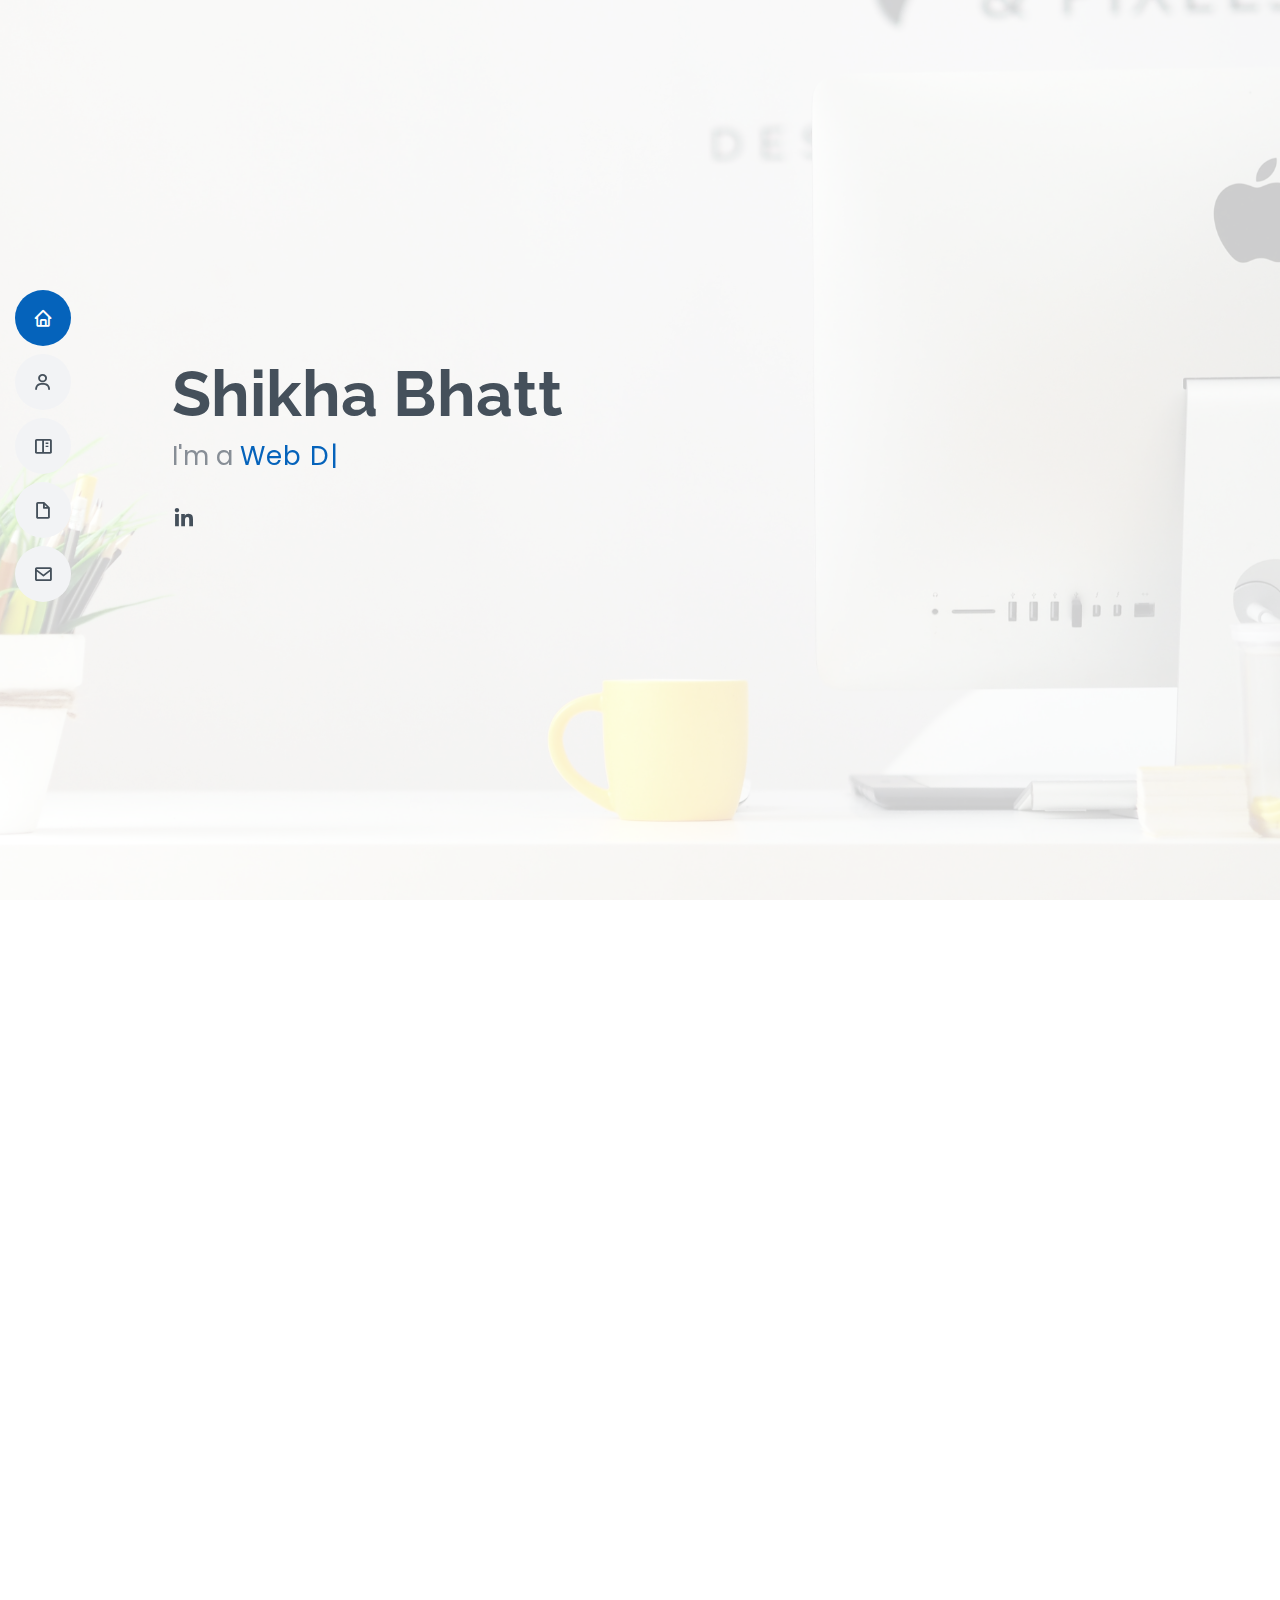
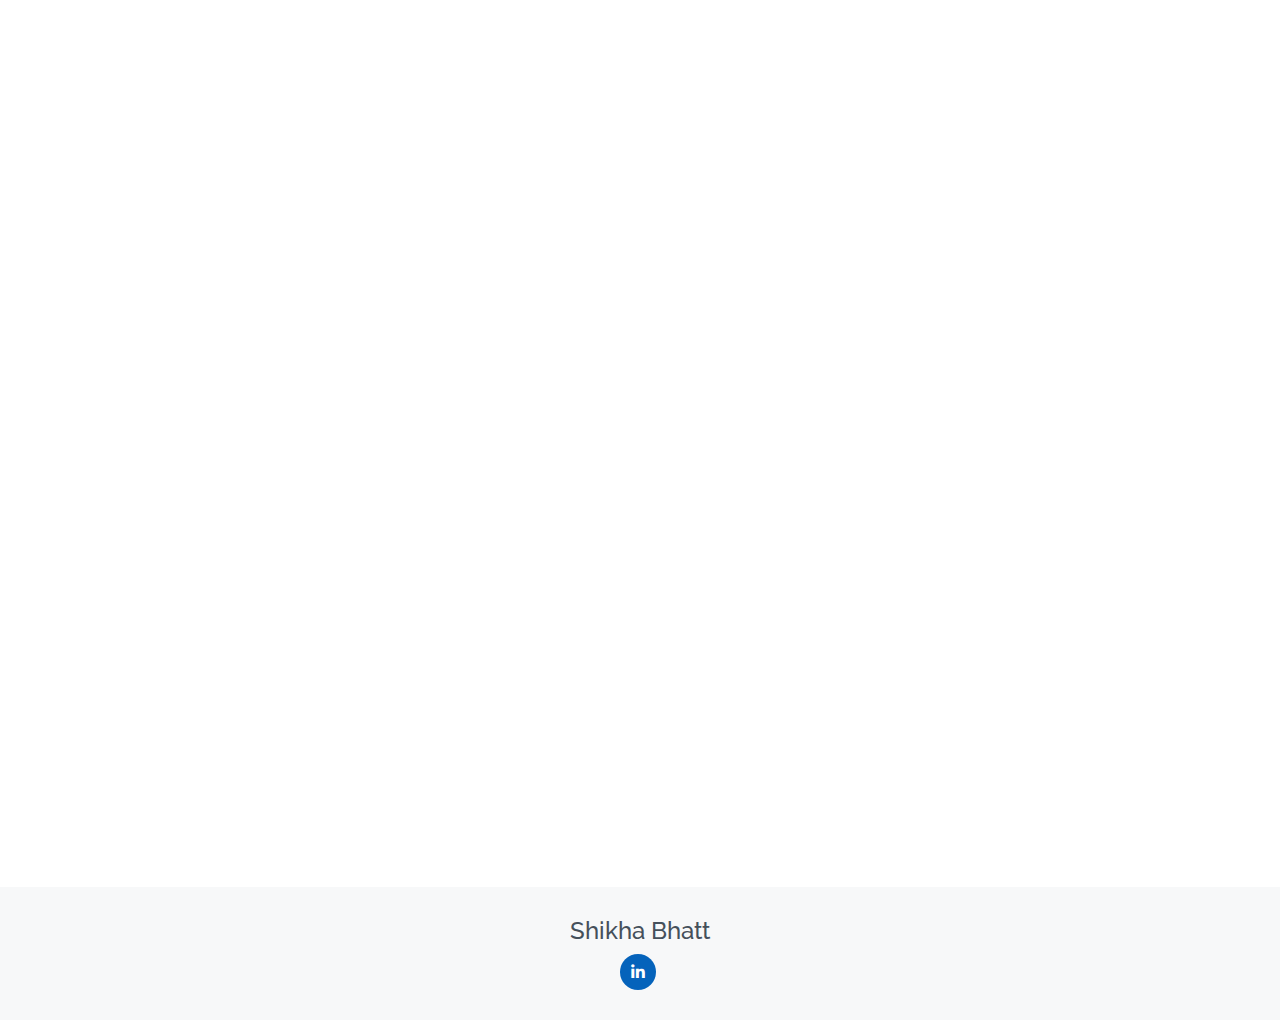
==== index.html @ fe0c4949 "form added" ====
<!DOCTYPE html>
<html lang="en">
  <head>
    <meta charset="utf-8" />
    <meta content="width=device-width, initial-scale=1.0" name="viewport" />

    <title>Shikha Bhatt</title>
    <meta content="" name="description" />
    <meta content="" name="keywords" />

    <!-- Favicons -->
    <link href="./assets/img/logo1.png" rel="icon" />
    <link href="./assets/img/logo1.png" rel="apple-touch-icon" />

    <!-- Google Fonts -->
    <link
      href="https://fonts.googleapis.com/css?family=Open+Sans:300,300i,400,400i,600,600i,700,700i|Raleway:300,300i,400,400i,500,500i,600,600i,700,700i|Poppins:300,300i,400,400i,500,500i,600,600i,700,700i"
      rel="stylesheet"
    />

    <!-- Vendor CSS Files -->
    <link href="assets/vendor/aos/aos.css" rel="stylesheet" />
    <link
      href="assets/vendor/bootstrap/css/bootstrap.min.css"
      rel="stylesheet"
    />
    <link
      href="assets/vendor/bootstrap-icons/bootstrap-icons.css"
      rel="stylesheet"
    />

    <link href="assets/vendor/boxicons/css/boxicons.min.css" rel="stylesheet" />
    <link
      href="assets/vendor/glightbox/css/glightbox.min.css"
      rel="stylesheet"
    />
    <link href="assets/vendor/swiper/swiper-bundle.min.css" rel="stylesheet" />

    <!-- Template Main CSS File -->
    <link href="assets/css/style.css" rel="stylesheet" />

    <!-- Google tag (gtag.js) -->
    <script
      async
      src="https://www.googletagmanager.com/gtag/js?id=G-TYE6FJF2VE"
    ></script>
    <script>
      window.dataLayer = window.dataLayer || [];
      function gtag() {
        dataLayer.push(arguments);
      }
      gtag("js", new Date());

      gtag("config", "G-TYE6FJF2VE");
    </script>
  </head>

  <body>
    <!-- ======= Mobile nav toggle button ======= -->
    <!-- <button type="button" class="mobile-nav-toggle d-xl-none"><i class="bi bi-list mobile-nav-toggle"></i></button> -->
    <i class="bi bi-list mobile-nav-toggle d-xl-none"></i>
    <!-- ======= Header ======= -->
    <header id="header" class="d-flex flex-column justify-content-center">
      <nav id="navbar" class="navbar nav-menu">
        <ul>
          <li>
            <a href="#hero" class="nav-link scrollto active"
              ><i class="bx bx-home"></i> <span>Home</span></a
            >
          </li>
          <li>
            <a href="#about" class="nav-link scrollto"
              ><i class="bx bx-user"></i> <span>About</span></a
            >
          </li>
          <li>
            <a href="#portfolio" class="nav-link scrollto"
              ><i class="bx bx-book-content"></i> <span>Portfolio</span></a
            >
          </li>
          <li>
            <a href="#resume" class="nav-link scrollto"
              ><i class="bx bx-file-blank"></i> <span>Resume</span></a
            >
          </li>
          <!-- <li><a href="#services" class="nav-link scrollto"><i class="bx bx-server"></i> <span>Services</span></a></li> -->
          <li>
            <a href="#contact" class="nav-link scrollto"
              ><i class="bx bx-envelope"></i> <span>Contact</span></a
            >
          </li>
        </ul>
      </nav>
      <!-- .nav-menu -->
    </header>
    <!-- End Header -->

    <!-- ======= Hero Section ======= -->
    <section id="hero" class="d-flex flex-column justify-content-center">
      <div class="container" data-aos="zoom-in" data-aos-delay="100">
        <h1>Shikha Bhatt</h1>
        <p>
          I'm a
          <span
            class="typed"
            data-typed-items="Web Designer, ReactJS Developer, Freelancer"
          ></span>
        </p>
        <div class="social-links">
          <a
            href="https://www.linkedin.com/in/shikhachauhan21/"
            target="_blank"
            class="linkedin"
            ><i class="bx bxl-linkedin"></i
          ></a>
        </div>
      </div>
    </section>
    <!-- End Hero -->

    <main id="main">
      <!-- ======= About Section ======= -->
      <section id="about" class="about">
        <div class="container" data-aos="fade-up">
          <div class="section-title">
            <h2>About</h2>
            <p>
              Experienced and motivated Frontend Developer with four years of
              expertise in crafting visually impressive and user-friendly web
              applications. Proficient in HTML5, CSS3, and JavaScript to develop
              responsive and pixel-perfect web applications. Possesses a solid
              foundation in UI/UX design principles, SEO optimization, and
              accessibility standards. Committed to producing clean,
              maintainable, and scalable code, demonstrating a meticulous
              attention to detail.
            </p>
          </div>

          <div class="row">
            <div class="col-lg-4">
              <img src="assets/img/profile-img.png" class="img-fluid" alt="" />
            </div>
            <div
              class="col-lg-8 pt-4 pt-lg-0 content d-flex flex-column justify-content-center"
            >
              <h3>Web Designer &amp; ReactJS Developer.</h3>

              <div class="row mt-5">
                <div class="col-lg-6">
                  <ul>
                    <li>
                      <i class="bi bi-chevron-right"></i>
                      <strong>Phone:</strong> <span>+1 (226) 821-5577</span>
                    </li>
                    <li>
                      <i class="bi bi-chevron-right"></i>
                      <strong>Location:</strong> <span>Waterloo, Canada</span>
                    </li>
                    <li>
                      <i class="bi bi-chevron-right"></i>
                      <strong>Freelance:</strong> <span>Available</span>
                    </li>
                    <!-- <li>
                      <i class="bi bi-chevron-right"></i>
                      <strong>Birthday:</strong> <span>21st October</span>
                    </li> -->
                  </ul>
                </div>
                <div class="col-lg-6">
                  <ul>
                    <li>
                      <i class="bi bi-chevron-right"></i>
                      <strong>Email:</strong>
                      <span>shikhabhatt1999@gmail.com</span>
                    </li>
                    <li>
                      <i class="bi bi-chevron-right"></i>
                      <strong>Degree:</strong>
                      <span>Bachelor of Computer Engineering</span>
                    </li>
                  </ul>
                </div>
              </div>
            </div>
          </div>
        </div>
      </section>
      <!-- End About Section -->

      <!-- ======= Portfolio Section ======= -->
      <section id="portfolio" class="portfolio section-bg">
        <div class="container" data-aos="fade-up">
          <div class="section-title">
            <h2>Portfolio</h2>
            <p>
              <em
                >*I hereby transfer all copyrights and ownership of the
                website's logo to the rightful owner of the website.*</em
              >
            </p>
          </div>

          <div class="row">
            <div
              class="col-lg-12 d-flex justify-content-center"
              data-aos="fade-up"
              data-aos-delay="100"
            >
              <ul id="portfolio-flters">
                <!-- <li data-filter="*" class="filter-active">All</li> -->
                <li data-filter=".filter-websites">Websites</li>
                <li data-filter=".filter-ads">Shopify/Google Ads</li>
                <li data-filter=".filter-email">Email Templates</li>
              </ul>
            </div>
          </div>

          <div
            class="row portfolio-container"
            data-aos="fade-up"
            data-aos-delay="200"
          >
            <div class="col-lg-4 col-md-6 portfolio-item filter-websites">
              <div class="portfolio-wrap">
                <div class="img-wrapper">
                  <img
                    src="assets/img/synaptic.svg"
                    class="img-fluid img1"
                    alt=""
                  />
                </div>
                <div class="portfolio-info">
                  <h4>Synaptic Aviation</h4>
                  <div class="portfolio-links">
                    <!-- <a
                      href="assets/img/portfolio/portfolio-1.jpg"
                      data-gallery="portfolioGallery"
                      class="portfolio-lightbox"
                      title="App 1"
                      ><i class="bx bx-plus"></i
                    ></a> -->
                    <a
                      href="https://shikhaa14.github.io/Project/SynapticAviation%20/index.html"
                      target="_blank"
                      ><i class="bx bx-link"></i
                    ></a>
                    <!-- <a href="portfolio-details.html" class="portfolio-details-lightbox" data-glightbox="type: external" title="Portfolio Details"><i class="bx bx-link"></i></a> -->
                  </div>
                </div>
              </div>
            </div>

            <div class="col-lg-4 col-md-6 portfolio-item filter-websites">
              <div class="portfolio-wrap">
                <div class="img-wrapper">
                  <img
                    src="assets/img/dataplor.svg"
                    class="img-fluid img2"
                    alt=""
                  />
                </div>
                <div class="portfolio-info">
                  <h4>Dataplor</h4>
                  <div class="portfolio-links">
                    <!-- <a
                      href="assets/img/portfolio/portfolio-1.jpg"
                      data-gallery="portfolioGallery"
                      class="portfolio-lightbox"
                      title="App 1"
                      ><i class="bx bx-plus"></i
                    ></a> -->
                    <a
                      href="https://shikhaa14.github.io/Project/Dataplor/index.html"
                      target="_blank"
                      ><i class="bx bx-link"></i
                    ></a>
                    <!-- <a href="portfolio-details.html" class="portfolio-details-lightbox" data-glightbox="type: external" title="Portfolio Details"><i class="bx bx-link"></i></a> -->
                  </div>
                </div>
              </div>
            </div>

            <div class="col-lg-4 col-md-6 portfolio-item filter-websites">
              <div class="portfolio-wrap">
                <div class="img-wrapper">
                  <img
                    src="assets/img/blackberry.png"
                    class="img-fluid img6"
                    alt=""
                  />
                </div>
                <div class="portfolio-info">
                  <h4>Blackberrys</h4>
                  <div class="portfolio-links">
                    <!-- <a
                      href="assets/img/portfolio/portfolio-2.jpg"
                      data-gallery="portfolioGallery"
                      class="portfolio-lightbox"
                      title="Web 3"
                      ><i class="bx bx-plus"></i
                    ></a> -->
                    <a href="https://blackberrys.com/" target="_blank"
                      ><i class="bx bx-link"></i
                    ></a>
                  </div>
                </div>
              </div>
            </div>

            <div class="col-lg-4 col-md-6 portfolio-item filter-websites">
              <div class="portfolio-wrap">
                <div class="img-wrapper">
                  <img
                    src="assets/img/innovexxia.svg"
                    class="img-fluid img5"
                    alt=""
                  />
                </div>
                <div class="portfolio-info">
                  <h4>Innovexxia LLP</h4>
                  <div class="portfolio-links">
                    <!-- <a
                      href="assets/img/portfolio/portfolio-4.jpg"
                      data-gallery="portfolioGallery"
                      class="portfolio-lightbox"
                      title="App 1"
                      ><i class="bx bx-plus"></i
                    ></a> -->
                    <a href="https://www.innovexxia.com/" target="_blank"
                      ><i class="bx bx-link"></i
                    ></a>
                    <!-- <a href="portfolio-details.html" class="portfolio-details-lightbox" data-glightbox="type: external" title="Portfolio Details"><i class="bx bx-link"></i></a> -->
                  </div>
                </div>
              </div>
            </div>

            <div class="col-lg-4 col-md-6 portfolio-item filter-websites">
              <div class="portfolio-wrap">
                <div class="img-wrapper">
                  <img
                    src="assets/img/openrounds.svg"
                    class="img-fluid img10"
                    alt=""
                  />
                </div>
                <div class="portfolio-info">
                  <h4>OpenRounds</h4>
                  <div class="portfolio-links">
                    <!-- <a
                      href="assets/img/portfolio/portfolio-7.jpg"
                      data-gallery="portfolioGallery"
                      class="portfolio-lightbox"
                      title="Card 1"
                      ><i class="bx bx-plus"></i
                    ></a> -->
                    <a href="https://openrounds.com/" target="_blank"
                      ><i class="bx bx-link"></i
                    ></a>
                  </div>
                </div>
              </div>
            </div>

            <div class="col-lg-4 col-md-6 portfolio-item filter-websites">
              <div class="portfolio-wrap">
                <div class="img-wrapper">
                  <img
                    src="assets/img/petvit.png"
                    class="img-fluid img8"
                    alt=""
                  />
                </div>
                <div class="portfolio-info">
                  <h4>PetvitIN</h4>
                  <div class="portfolio-links">
                    <!-- <a
                      href="assets/img/portfolio/portfolio-4.jpg"
                      data-gallery="portfolioGallery"
                      class="portfolio-lightbox"
                      title="Card 2"
                      ><i class="bx bx-plus"></i
                    ></a> -->
                    <a href="https://www.petvitin.com" target="_blank"
                      ><i class="bx bx-link"></i
                    ></a>
                  </div>
                </div>
              </div>
            </div>

            <div class="col-lg-4 col-md-6 portfolio-item filter-websites">
              <div class="portfolio-wrap">
                <div class="img-wrapper">
                  <img
                    src="assets/img/topgummy.png"
                    class="img-fluid img14"
                    alt=""
                  />
                </div>
                <div class="portfolio-info">
                  <h4>Top Gummy</h4>
                  <div class="portfolio-links">
                    <!-- <a
                      href="assets/img/portfolio/portfolio-9.jpg"
                      data-gallery="portfolioGallery"
                      class="portfolio-lightbox"
                      title="Web 3"
                      ><i class="bx bx-plus"></i
                    ></a> -->
                    <a href="https://topgummy.com/" target="_blank"
                      ><i class="bx bx-link"></i
                    ></a>
                  </div>
                </div>
              </div>
            </div>

            <div class="col-lg-4 col-md-6 portfolio-item filter-websites">
              <div class="portfolio-wrap">
                <div class="img-wrapper"></div>
                <img src="assets/img/rumi.png" class="img-fluid img16" alt="" />
                <div class="portfolio-info">
                  <h4>Rumi Restaurant</h4>
                  <div class="portfolio-links">
                    <!-- <a
                      href="assets/img/portfolio/portfolio-3.jpg"
                      data-gallery="portfolioGallery"
                      class="portfolio-lightbox"
                      title="Web 3"
                      ><i class="bx bx-plus"></i
                    ></a> -->
                    <a
                      href="https://shikhaa14.github.io/Project/Rumi/"
                      target="_blank"
                      ><i class="bx bx-link"></i
                    ></a>
                  </div>
                </div>
              </div>
            </div>

            <div class="col-lg-4 col-md-6 portfolio-item filter-websites">
              <div class="portfolio-wrap">
                <div class="img-wrapper">
                  <img
                    src="assets/img/thetiestore.jpeg"
                    class="img-fluid img3"
                    alt=""
                  />
                </div>
                <div class="portfolio-info">
                  <h4>The Tie Stories</h4>
                  <div class="portfolio-links">
                    <!-- <a
                      href="assets/img/portfolio/portfolio-1.jpg"
                      data-gallery="portfolioGallery"
                      class="portfolio-lightbox"
                      title="App 1"
                      ><i class="bx bx-plus"></i
                    ></a> -->
                    <a
                      href="https://shikhaa14.github.io/Project/TheTieStories/index.html"
                      target="_blank"
                      ><i class="bx bx-link"></i
                    ></a>
                    <!-- <a href="portfolio-details.html" class="portfolio-details-lightbox" data-glightbox="type: external" title="Portfolio Details"><i class="bx bx-link"></i></a> -->
                  </div>
                </div>
              </div>
            </div>

            <div class="col-lg-4 col-md-6 portfolio-item filter-websites">
              <div class="portfolio-wrap">
                <div class="img-wrapper">
                  <img src="assets/img/cgg.png" class="img-fluid img7" alt="" />
                </div>
                <div class="portfolio-info">
                  <h4>CGG Cosmetics</h4>
                  <div class="portfolio-links">
                    <!-- <a
                      href="assets/img/portfolio/portfolio-3.jpg"
                      data-gallery="portfolioGallery"
                      class="portfolio-lightbox"
                      title="App 2"
                      ><i class="bx bx-plus"></i
                    ></a> -->
                    <a
                      href="https://shikhaa14.github.io/Project/CGG-Cosmetics/"
                      target="_blank"
                      ><i class="bx bx-link"></i
                    ></a>
                  </div>
                </div>
              </div>
            </div>

            <div class="col-lg-4 col-md-6 portfolio-item filter-websites">
              <div class="portfolio-wrap">
                <div class="img-wrapper">
                  <img
                    src="assets/img/sheneed.png"
                    class="img-fluid img9"
                    alt=""
                  />
                </div>
                <div class="portfolio-info">
                  <h4>She Need</h4>
                  <div class="portfolio-links">
                    <!-- <a
                      href="assets/img/portfolio/portfolio-5.jpg"
                      data-gallery="portfolioGallery"
                      class="portfolio-lightbox"
                      title="Web 2"
                      ><i class="bx bx-plus"></i
                    ></a> -->
                    <a href="https://sheneed.in" target="_blank"
                      ><i class="bx bx-link"></i
                    ></a>
                  </div>
                </div>
              </div>
            </div>

            <div class="col-lg-4 col-md-6 portfolio-item filter-websites">
              <div class="portfolio-wrap">
                <div class="img-wrapper">
                  <img
                    src="assets/img/smartgreen.jpeg"
                    class="img-fluid img11"
                    alt=""
                  />
                </div>
                <div class="portfolio-info">
                  <h4>Smartgreens</h4>
                  <div class="portfolio-links">
                    <!-- <a
                      href="assets/img/portfolio/portfolio-6.jpg"
                      data-gallery="portfolioGallery"
                      class="portfolio-lightbox"
                      title="App 3"
                      ><i class="bx bx-plus"></i
                    ></a> -->
                    <a href="https://www.smartgreens.in/" target="_blank"
                      ><i class="bx bx-link"></i
                    ></a>
                  </div>
                </div>
              </div>
            </div>

            <div class="col-lg-4 col-md-6 portfolio-item filter-websites">
              <div class="portfolio-wrap">
                <div class="img-wrapper">
                  <img
                    src="assets/img/haironic.png"
                    class="img-fluid img12"
                    alt=""
                  />
                </div>
                <div class="portfolio-info">
                  <h4>Haironic</h4>
                  <div class="portfolio-links">
                    <!-- <a
                      href="assets/img/portfolio/portfolio-2.jpg"
                      data-gallery="portfolioGallery"
                      class="portfolio-lightbox"
                      title="Web 3"
                      ><i class="bx bx-plus"></i
                    ></a> -->
                    <a
                      href="https://shikhaa14.github.io/Project/Haironic/"
                      target="_blank"
                      ><i class="bx bx-link"></i
                    ></a>
                  </div>
                </div>
              </div>
            </div>

            <div class="col-lg-4 col-md-6 portfolio-item filter-websites">
              <div class="portfolio-wrap">
                <div class="img-wrapper">
                  <img
                    src="assets/img/akalpya.png"
                    class="img-fluid img13"
                    alt=""
                  />
                </div>
                <div class="portfolio-info">
                  <h4>Akalpya Design Studio</h4>
                  <div class="portfolio-links">
                    <!-- <a
                      href="assets/img/portfolio/portfolio-8.jpg"
                      data-gallery="portfolioGallery"
                      class="portfolio-lightbox"
                      title="Card 3"
                      ><i class="bx bx-plus"></i
                    ></a> -->
                    <a
                      href="https://www.akalpyadesignstudio.com/"
                      target="_blank"
                      ><i class="bx bx-link"></i
                    ></a>
                  </div>
                </div>
              </div>
            </div>

            <div class="col-lg-4 col-md-6 portfolio-item filter-websites">
              <div class="portfolio-wrap">
                <div class="img-wrapper">
                  <img
                    src="assets/img/impelconnect.svg"
                    class="img-fluid img15"
                    alt=""
                  />
                </div>
                <div class="portfolio-info">
                  <h4>ImpelConnect</h4>
                  <div class="portfolio-links">
                    <!-- <a
                      href="assets/img/portfolio/portfolio-1.jpg"
                      data-gallery="portfolioGallery"
                      class="portfolio-lightbox"
                      title="Web 3"
                      ><i class="bx bx-plus"></i
                    ></a> -->
                    <a
                      href="https://shikhaa14.github.io/Project/ImpelConnect/"
                      target="_blank"
                      ><i class="bx bx-link"></i
                    ></a>
                  </div>
                </div>
              </div>
            </div>

            <div class="col-lg-4 col-md-6 portfolio-item filter-email">
              <div class="portfolio-wrap">
                <div class="img-wrapper">
                  <img
                    src="https://shikhaa14.github.io/Project/BazarHealthEmail/images/logo.png"
                    class="img-fluid img15"
                    alt=""
                  />
                </div>
                <div class="portfolio-info">
                  <h4>Bazar Health</h4>
                  <div class="portfolio-links">
                    <!-- <a
                      href="assets/img/portfolio/portfolio-1.jpg"
                      data-gallery="portfolioGallery"
                      class="portfolio-lightbox"
                      title="Web 3"
                      ><i class="bx bx-plus"></i
                    ></a> -->
                    <a
                      href="https://shikhaa14.github.io/Project/BazarHealthEmail/index5.html"
                      target="_blank"
                      ><i class="bx bx-link"></i
                    ></a>
                  </div>
                </div>
              </div>
            </div>

            <div class="col-lg-4 col-md-6 portfolio-item filter-email">
              <div class="portfolio-wrap">
                <div class="img-wrapper">
                  <img
                    src="https://shikhaa14.github.io/Project/StarAlignEmail/images/logo.png"
                    class="img-fluid img15"
                    alt=""
                  />
                </div>
                <div class="portfolio-info">
                  <h4>StarAlign</h4>
                  <div class="portfolio-links">
                    <!-- <a
                      href="assets/img/portfolio/portfolio-1.jpg"
                      data-gallery="portfolioGallery"
                      class="portfolio-lightbox"
                      title="Web 3"
                      ><i class="bx bx-plus"></i
                    ></a> -->
                    <a
                      href="https://shikhaa14.github.io/Project/StarAlignEmail/index.html"
                      target="_blank"
                      ><i class="bx bx-link"></i
                    ></a>
                  </div>
                </div>
              </div>
            </div>

            <div class="col-lg-4 col-md-6 portfolio-item filter-ads">
              <div class="portfolio-wrap">
                <div class="img-wrapper">
                  <img
                    src="https://shikhaa14.github.io/Project/ShopifyAds/curie.png"
                    class="img-fluid img15"
                    alt=""
                  />
                </div>
                <div class="portfolio-info">
                  <h4>Curie</h4>
                  <div class="portfolio-links">
                    <!-- <a
                      href="assets/img/portfolio/portfolio-1.jpg"
                      data-gallery="portfolioGallery"
                      class="portfolio-lightbox"
                      title="Web 3"
                      ><i class="bx bx-plus"></i
                    ></a> -->
                    <a
                      href="https://shikhaa14.github.io/Project/ShopifyAds/curie.html"
                      target="_blank"
                      ><i class="bx bx-link"></i
                    ></a>
                  </div>
                </div>
              </div>
            </div>

            <div class="col-lg-4 col-md-6 portfolio-item filter-ads">
              <div class="portfolio-wrap">
                <div class="img-wrapper">
                  <img
                    src="https://shikhaa14.github.io/Project/ShopifyAds/oars.png"
                    class="img-fluid img15"
                    alt=""
                  />
                </div>
                <div class="portfolio-info">
                  <h4>OARS +ALPS</h4>
                  <div class="portfolio-links">
                    <!-- <a
                      href="assets/img/portfolio/portfolio-1.jpg"
                      data-gallery="portfolioGallery"
                      class="portfolio-lightbox"
                      title="Web 3"
                      ><i class="bx bx-plus"></i
                    ></a> -->
                    <a
                      href="https://shikhaa14.github.io/Project/ShopifyAds/ORAS.html"
                      target="_blank"
                      ><i class="bx bx-link"></i
                    ></a>
                  </div>
                </div>
              </div>
            </div>

            <div class="col-lg-4 col-md-6 portfolio-item filter-ads">
              <div class="portfolio-wrap">
                <div class="img-wrapper">
                  <img
                    src="https://shikhaa14.github.io/Project/ShopifyAds/dashing-diva.png"
                    class="img-fluid img15"
                    alt=""
                  />
                </div>
                <div class="portfolio-info">
                  <h4>Dashing Diva</h4>
                  <div class="portfolio-links">
                    <!-- <a
                      href="assets/img/portfolio/portfolio-1.jpg"
                      data-gallery="portfolioGallery"
                      class="portfolio-lightbox"
                      title="Web 3"
                      ><i class="bx bx-plus"></i
                    ></a> -->
                    <a
                      href="https://shikhaa14.github.io/Project/ShopifyAds/dashingDiva.html"
                      target="_blank"
                      ><i class="bx bx-link"></i
                    ></a>
                  </div>
                </div>
              </div>
            </div>

            <div class="col-lg-4 col-md-6 portfolio-item filter-ads">
              <div class="portfolio-wrap">
                <div class="img-wrapper">
                  <img
                    src="https://shikhaa14.github.io/Project/ShoeAD/images/York_Wordmark.png"
                    class="img-fluid img15"
                    alt=""
                  />
                </div>
                <div class="portfolio-info">
                  <h4>York Athletics</h4>
                  <div class="portfolio-links">
                    <!-- <a
                      href="assets/img/portfolio/portfolio-1.jpg"
                      data-gallery="portfolioGallery"
                      class="portfolio-lightbox"
                      title="Web 3"
                      ><i class="bx bx-plus"></i
                    ></a> -->
                    <a
                      href="https://shikhaa14.github.io/Project/ShoeAD/120x600.html"
                      target="_blank"
                      ><i class="bx bx-link"></i
                    ></a>
                  </div>
                </div>
              </div>
            </div>

            <div class="col-lg-4 col-md-6 portfolio-item filter-ads">
              <div class="portfolio-wrap">
                <div class="img-wrapper">
                  <img
                    src="https://shikhaa14.github.io/Project/ShoeAD/images/York_Wordmark.png"
                    class="img-fluid img15"
                    alt=""
                  />
                </div>
                <div class="portfolio-info">
                  <h4>York Athletics</h4>
                  <div class="portfolio-links">
                    <!-- <a
                      href="assets/img/portfolio/portfolio-1.jpg"
                      data-gallery="portfolioGallery"
                      class="portfolio-lightbox"
                      title="Web 3"
                      ><i class="bx bx-plus"></i
                    ></a> -->
                    <a
                      href="https://shikhaa14.github.io/Project/ShoeAD/336x280.html"
                      target="_blank"
                      ><i class="bx bx-link"></i
                    ></a>
                  </div>
                </div>
              </div>
            </div>

            <div class="col-lg-4 col-md-6 portfolio-item filter-ads">
              <div class="portfolio-wrap">
                <div class="img-wrapper">
                  <img
                    src="https://shikhaa14.github.io/Project/iRobot%20ADs/Consideration/assets/images/irobot-logo.png"
                    class="img-fluid img15"
                    alt=""
                  />
                </div>
                <div class="portfolio-info">
                  <h4>York Athletics</h4>
                  <div class="portfolio-links">
                    <!-- <a
                      href="assets/img/portfolio/portfolio-1.jpg"
                      data-gallery="portfolioGallery"
                      class="portfolio-lightbox"
                      title="Web 3"
                      ><i class="bx bx-plus"></i
                    ></a> -->
                    <a
                      href="https://shikhaa14.github.io/Project/iRobot%20ADs/Awareness/300x250.html"
                      target="_blank"
                      ><i class="bx bx-link"></i
                    ></a>
                  </div>
                </div>
              </div>
            </div>

            <div class="col-lg-4 col-md-6 portfolio-item filter-ads">
              <div class="portfolio-wrap">
                <div class="img-wrapper">
                  <img
                    src="https://shikhaa14.github.io/Project/ShoeAD/images/York_Wordmark.png"
                    class="img-fluid img15"
                    alt=""
                  />
                </div>
                <div class="portfolio-info">
                  <h4>York Athletics</h4>
                  <div class="portfolio-links">
                    <!-- <a
                      href="assets/img/portfolio/portfolio-1.jpg"
                      data-gallery="portfolioGallery"
                      class="portfolio-lightbox"
                      title="Web 3"
                      ><i class="bx bx-plus"></i
                    ></a> -->
                    <a
                      href="https://shikhaa14.github.io/Project/html5%20ads/120x600.html"
                      target="_blank"
                      ><i class="bx bx-link"></i
                    ></a>
                  </div>
                </div>
              </div>
            </div>

            <div class="col-lg-4 col-md-6 portfolio-item filter-ads">
              <div class="portfolio-wrap">
                <div class="img-wrapper">
                  <img
                    src="https://shikhaa14.github.io/Project/iRobot%20ADs/Consideration/assets/images/irobot-logo.png"
                    class="img-fluid img15"
                    alt=""
                  />
                </div>
                <div class="portfolio-info">
                  <h4>York Athletics</h4>
                  <div class="portfolio-links">
                    <!-- <a
                      href="assets/img/portfolio/portfolio-1.jpg"
                      data-gallery="portfolioGallery"
                      class="portfolio-lightbox"
                      title="Web 3"
                      ><i class="bx bx-plus"></i
                    ></a> -->
                    <a
                      href="https://shikhaa14.github.io/Project/iRobot%20ADs/Consideration/160x600.html"
                      target="_blank"
                      ><i class="bx bx-link"></i
                    ></a>
                  </div>
                </div>
              </div>
            </div>

            <div class="col-lg-4 col-md-6 portfolio-item filter-ads">
              <div class="portfolio-wrap">
                <div class="img-wrapper">
                  <img
                    src="https://shikhaa14.github.io/Project/ShoeAD/images/York_Wordmark.png"
                    class="img-fluid img15"
                    alt=""
                  />
                </div>
                <div class="portfolio-info">
                  <h4>York Athletics</h4>
                  <div class="portfolio-links">
                    <!-- <a
                      href="assets/img/portfolio/portfolio-1.jpg"
                      data-gallery="portfolioGallery"
                      class="portfolio-lightbox"
                      title="Web 3"
                      ><i class="bx bx-plus"></i
                    ></a> -->
                    <a
                      href="https://shikhaa14.github.io/Project/html5%20ads/336x280.html"
                      target="_blank"
                      ><i class="bx bx-link"></i
                    ></a>
                  </div>
                </div>
              </div>
            </div>

            <div class="col-lg-4 col-md-6 portfolio-item filter-ads">
              <div class="portfolio-wrap">
                <div class="img-wrapper">
                  <img
                    src="https://shikhaa14.github.io/Project/GYK%20Tutfs%20ADs/images/logo.png"
                    class="img-fluid img15"
                    alt=""
                  />
                </div>
                <div class="portfolio-info">
                  <h4>GYK Tutfs</h4>
                  <div class="portfolio-links">
                    <!-- <a
                      href="assets/img/portfolio/portfolio-1.jpg"
                      data-gallery="portfolioGallery"
                      class="portfolio-lightbox"
                      title="Web 3"
                      ><i class="bx bx-plus"></i
                    ></a> -->
                    <a
                      href="https://shikhaa14.github.io/Project/GYK%20Tutfs%20ADs/970x250VB.html"
                      target="_blank"
                      ><i class="bx bx-link"></i
                    ></a>
                  </div>
                </div>
              </div>
            </div>
          </div>
        </div>
      </section>

      <!-- ======= Resume Section ======= -->
      <section id="resume" class="resume">
        <div class="container" data-aos="fade-up">
          <div class="section-title">
            <h2>Resume</h2>
          </div>

          <div class="row">
            <div class="col-lg-6">
              <h3 class="resume-title">Sumary</h3>
              <div class="resume-item pb-0">
                <h4>Shikha Bhatt</h4>
                <p>
                  <em
                    >As a Web Designer, my goal is to create a positive impact
                    on clients, colleagues, and the online community by
                    leveraging my skills and experience to design captivating
                    and visually appealing websites.</em
                  >
                </p>
                <ul>
                  <li>Waterloo, Canada</li>
                  <li>+1 (226) 821-5577</li>
                  <li>shikhabhatt1999@gmail.com</li>
                </ul>
              </div>

              <h3 class="resume-title">Education</h3>
              <div class="resume-item">
                <h4>BACHELOR OF COMPUTER ENGINEERING</h4>
                <h5>2018 - 2021</h5>
                <p><em>Government Engineering College, Modasa</em></p>
              </div>
              <div class="resume-item">
                <h4>DIPLOMA IN COMPUTER ENGINEERING</h4>
                <h5>2015 - 2018</h5>
                <p><em>Government Polytechnic For Girls, Ahmedabad</em></p>
              </div>
            </div>
            <div class="col-lg-6">
              <h3 class="resume-title">Professional Experience</h3>
              <div class="resume-item">
                <h4>REACTJS DEVELOPER, TEAM LEAD</h4>
                <h5>2021 - Present</h5>
                <p>
                  <a href="https://york.ie/" target="_blank"
                    ><em>York.ie</em></a
                  >
                </p>
                <ul>
                  <li>
                    Managed and contributed to web experiences at York IE,
                    ensuring high-quality delivery for SaaS applications, with a
                    focus on code quality and meeting delivery timelines.
                  </li>
                  <li>
                    Developed user-friendly websites using JavaScript
                    frameworks, particularly ReactJS, and applied expertise in
                    markup languages like HTML for meticulous web page crafting,
                    prioritizing user satisfaction and accessibility.
                  </li>
                  <li>
                    Implemented responsive design techniques for mobile websites
                    to ensure a seamless and engaging user experience across
                    various devices, collaborating closely with back-end
                    developers and web designers for optimal usability.
                  </li>
                </ul>
              </div>
              <div class="resume-item">
                <h4>WEB DESIGNER , REACTJS DEVELOPER</h4>
                <h5>2020 - 2021</h5>
                <p>
                  <a href="https://www.innovexxia.com/" target="_blank"
                    ><em>Innovexxia Technologies, India</em></a
                  >
                </p>
                <ul>
                  <li>
                    Creating user-friendly web pages through the use of markup
                    languages such as HTML.
                  </li>
                  <li>
                    Enhancing usability through collaboration with back-end
                    developers and web designers.
                  </li>
                  <li>
                    Ensuring adherence to high-quality graphic standards and
                    maintaining brand consistency.
                  </li>
                  <li>
                    Soliciting and incorporating feedback from users and
                    customers to develop effective solutions.
                  </li>
                </ul>
              </div>
            </div>
            <div class="col-lg-12 d-flex justify-content-center">
              <a
                class="btn btn-dark download-btn"
                href="ShikhaBhattCV.pdf"
                download="ShikhaBhattCV"
                >Download Resume <i class="bi bi-cloud-download"></i
              ></a>
            </div>
          </div>
        </div>
      </section>
      <!-- End Resume Section -->

      <!-- ======= Skills Section ======= -->
      <section id="skills" class="skills section-bg">
        <div class="container" data-aos="fade-up">
          <div class="section-title">
            <h2>Skills</h2>
          </div>

          <div class="row skills-content">
            <div class="col-lg-6">
              <div class="progress">
                <span class="skill">HTML <i class="val">100%</i></span>
                <div class="progress-bar-wrap">
                  <div
                    class="progress-bar"
                    role="progressbar"
                    aria-valuenow="100"
                    aria-valuemin="0"
                    aria-valuemax="100"
                  ></div>
                </div>
              </div>

              <div class="progress">
                <span class="skill">CSS <i class="val">100%</i></span>
                <div class="progress-bar-wrap">
                  <div
                    class="progress-bar"
                    role="progressbar"
                    aria-valuenow="100"
                    aria-valuemin="0"
                    aria-valuemax="100"
                  ></div>
                </div>
              </div>

              <div class="progress">
                <span class="skill">LESS <i class="val">100%</i></span>
                <div class="progress-bar-wrap">
                  <div
                    class="progress-bar"
                    role="progressbar"
                    aria-valuenow="100"
                    aria-valuemin="0"
                    aria-valuemax="100"
                  ></div>
                </div>
              </div>

              <div class="progress">
                <span class="skill">JavaScript <i class="val">90%</i></span>
                <div class="progress-bar-wrap">
                  <div
                    class="progress-bar"
                    role="progressbar"
                    aria-valuenow="90"
                    aria-valuemin="0"
                    aria-valuemax="100"
                  ></div>
                </div>
              </div>
            </div>

            <div class="col-lg-6">
              <div class="progress">
                <span class="skill">ReactJS <i class="val">90%</i></span>
                <div class="progress-bar-wrap">
                  <div
                    class="progress-bar"
                    role="progressbar"
                    aria-valuenow="80"
                    aria-valuemin="0"
                    aria-valuemax="100"
                  ></div>
                </div>
              </div>

              <div class="progress">
                <span class="skill"
                  >Animation using CSS/JS<i class="val">100%</i></span
                >
                <div class="progress-bar-wrap">
                  <div
                    class="progress-bar"
                    role="progressbar"
                    aria-valuenow="100"
                    aria-valuemin="0"
                    aria-valuemax="100"
                  ></div>
                </div>
              </div>

              <div class="progress">
                <span class="skill"
                  >Framework - Bootstrap, AntD, Material UI
                  <i class="val">100%</i></span
                >
                <div class="progress-bar-wrap">
                  <div
                    class="progress-bar"
                    role="progressbar"
                    aria-valuenow="100"
                    aria-valuemin="0"
                    aria-valuemax="100"
                  ></div>
                </div>
              </div>

              <div class="progress">
                <span class="skill"
                  >Version Control - Github, Bitbucket
                  <i class="val">100%</i></span
                >
                <div class="progress-bar-wrap">
                  <div
                    class="progress-bar"
                    role="progressbar"
                    aria-valuenow="100"
                    aria-valuemin="0"
                    aria-valuemax="100"
                  ></div>
                </div>
              </div>
            </div>
          </div>
        </div>
      </section>
      <!-- End Skills Section -->

      <!-- ======= Contact Section ======= -->
      <section id="contact" class="contact">
        <div data-aos="fade-up">
          <div class="section-title">
            <h2>Contact</h2>
          </div>

          <div class="row align-items-center justify-content-center">
            <div class="col-lg-5">
              <img src="assets/img/contactus-svg.png" style="width: 100%" />
            </div>

            <div
              class="col-lg-7 d-flex justify-content-center align-items-center mt-5 mt-lg-0"
            >
              <div class="info">
                <div class="address">
                  <i class="bi bi-geo-alt"></i>
                  <h4>Location:</h4>
                  <p>Waterloo, Canada</p>
                </div>

                <div class="email">
                  <i class="bi bi-envelope"></i>
                  <h4>Email:</h4>
                  <p>
                    <a href="mailto:shikhabhatt1999@gmail.com"
                      >shikhabhatt1999@gmail.com</a
                    >
                  </p>
                </div>

                <div class="phone">
                  <i class="bi bi-phone"></i>
                  <h4>Call:</h4>
                  <p><a href="tel:+12268215577">+1 (226) 821-5577</a></p>
                </div>
              </div>
            </div>

            <div class="col-lg-6 mt-5 mt-lg-0">
              <form class="php-email-form" method="POST">
                <div class="row">
                  <div class="col-md-6 form-group">
                    <input
                      type="text"
                      name="name"
                      class="form-control"
                      id="name"
                      placeholder="Your Name"
                      required
                    />
                  </div>
                  <div class="col-md-6 form-group mt-3 mt-md-0">
                    <input
                      type="email"
                      class="form-control"
                      name="email"
                      id="email"
                      placeholder="Your Email"
                      required
                    />
                  </div>
                </div>
                <div class="form-group mt-3">
                  <input
                    type="text"
                    class="form-control"
                    name="subject"
                    id="subject"
                    placeholder="Subject"
                    required
                  />
                </div>
                <div class="form-group mt-3">
                  <textarea
                    class="form-control"
                    name="message"
                    id="message"
                    rows="5"
                    placeholder="Message"
                    required
                  ></textarea>
                </div>
                <div class="my-3">
                  <div class="loading">Loading</div>
                  <div class="error-message">
                    Error sending message. Please try again.
                  </div>
                  <div class="sent-message">
                    Your message has been sent. Thank you!
                  </div>
                </div>
                <div class="text-center">
                  <button type="submit">Send Message</button>
                </div>
                <input type="hidden" name="_captcha" value="false" />
                <input
                  type="hidden"
                  name="_next"
                  value="https://shikhaa14.github.io/shikhabhatt"
                />
                <input
                  type="hidden"
                  name="_subject"
                  value="Email from Personal Website"
                />
                <input type="hidden" name="_template" value="table" />
              </form>
            </div>
          </div>
        </div>
      </section>
      <!-- End Contact Section -->
    </main>
    <!-- End #main -->

    <!-- ======= Footer ======= -->
    <footer id="footer">
      <div class="container">
        <div class="row justify-space-between">
          <!-- <h3>Shikha Bhatt</h3> -->
          <div class="social-links mb-0">
            <!-- <a href="#" class="twitter"><i class="bx bxl-twitter"></i></a>
          <a href="#" class="facebook"><i class="bx bxl-facebook"></i></a>
          <a href="#" class="instagram"><i class="bx bxl-instagram"></i></a> -->
            <!-- <a href="#" class="google-plus"><i class="bx bxl-skype"></i></a> -->
            <h4>Shikha Bhatt</h4>
            <a
              href="https://www.linkedin.com/in/shikhachauhan21/"
              target="_blank"
              class="linkedin"
              ><i class="bx bxl-linkedin"></i
            ></a>
          </div>
        </div>
      </div>
    </footer>
    <!-- End Footer -->

    <div id="preloader"></div>
    <a
      href="#"
      class="back-to-top d-flex align-items-center justify-content-center"
      ><i class="bi bi-arrow-up-short"></i
    ></a>

    <!-- Vendor JS Files -->
    <!-- jqurey js -->
    <script src="assets/js/jquery-3.5.1.min.js"></script>
    <script src="assets/vendor/purecounter/purecounter.js"></script>
    <script src="assets/vendor/aos/aos.js"></script>
    <script src="assets/vendor/bootstrap/js/bootstrap.bundle.min.js"></script>
    <script src="assets/vendor/glightbox/js/glightbox.min.js"></script>
    <script src="assets/vendor/isotope-layout/isotope.pkgd.min.js"></script>
    <script src="assets/vendor/swiper/swiper-bundle.min.js"></script>
    <script src="assets/vendor/typed.js/typed.min.js"></script>
    <script src="assets/vendor/waypoints/noframework.waypoints.js"></script>
    <!-- <script src="assets/vendor/php-email-form/validate.js"></script> -->

    <!-- Template Main JS File -->
    <script src="assets/js/main.js"></script>

    <script></script>

    <!-- <script>
      $("form#php-email-form").submit(function (e) {
        e.preventDefault();
        var formData = new FormData(this);
        $.ajax({
          url: "./mail-file.php",
          type: "POST",
          data: formData,
          success: function (result) {
            if (result.search("Success")) {
              sweetAlert(
                "Mail Sent",
                "We Will Get Back To You In 24 Hrs!",
                "success"
              );
              $("#name").val("");
              $("#email").val("");
              $("#subject").val("");
              $("#message").val("");
              console.log(formData);
            } else {
              sweetAlert("Mail Not Sent", "Try agian!", "error");
            }
          },
          cache: false,
          contentType: false,
          processData: false,
        });
      });
    </script> -->
  </body>
</html>
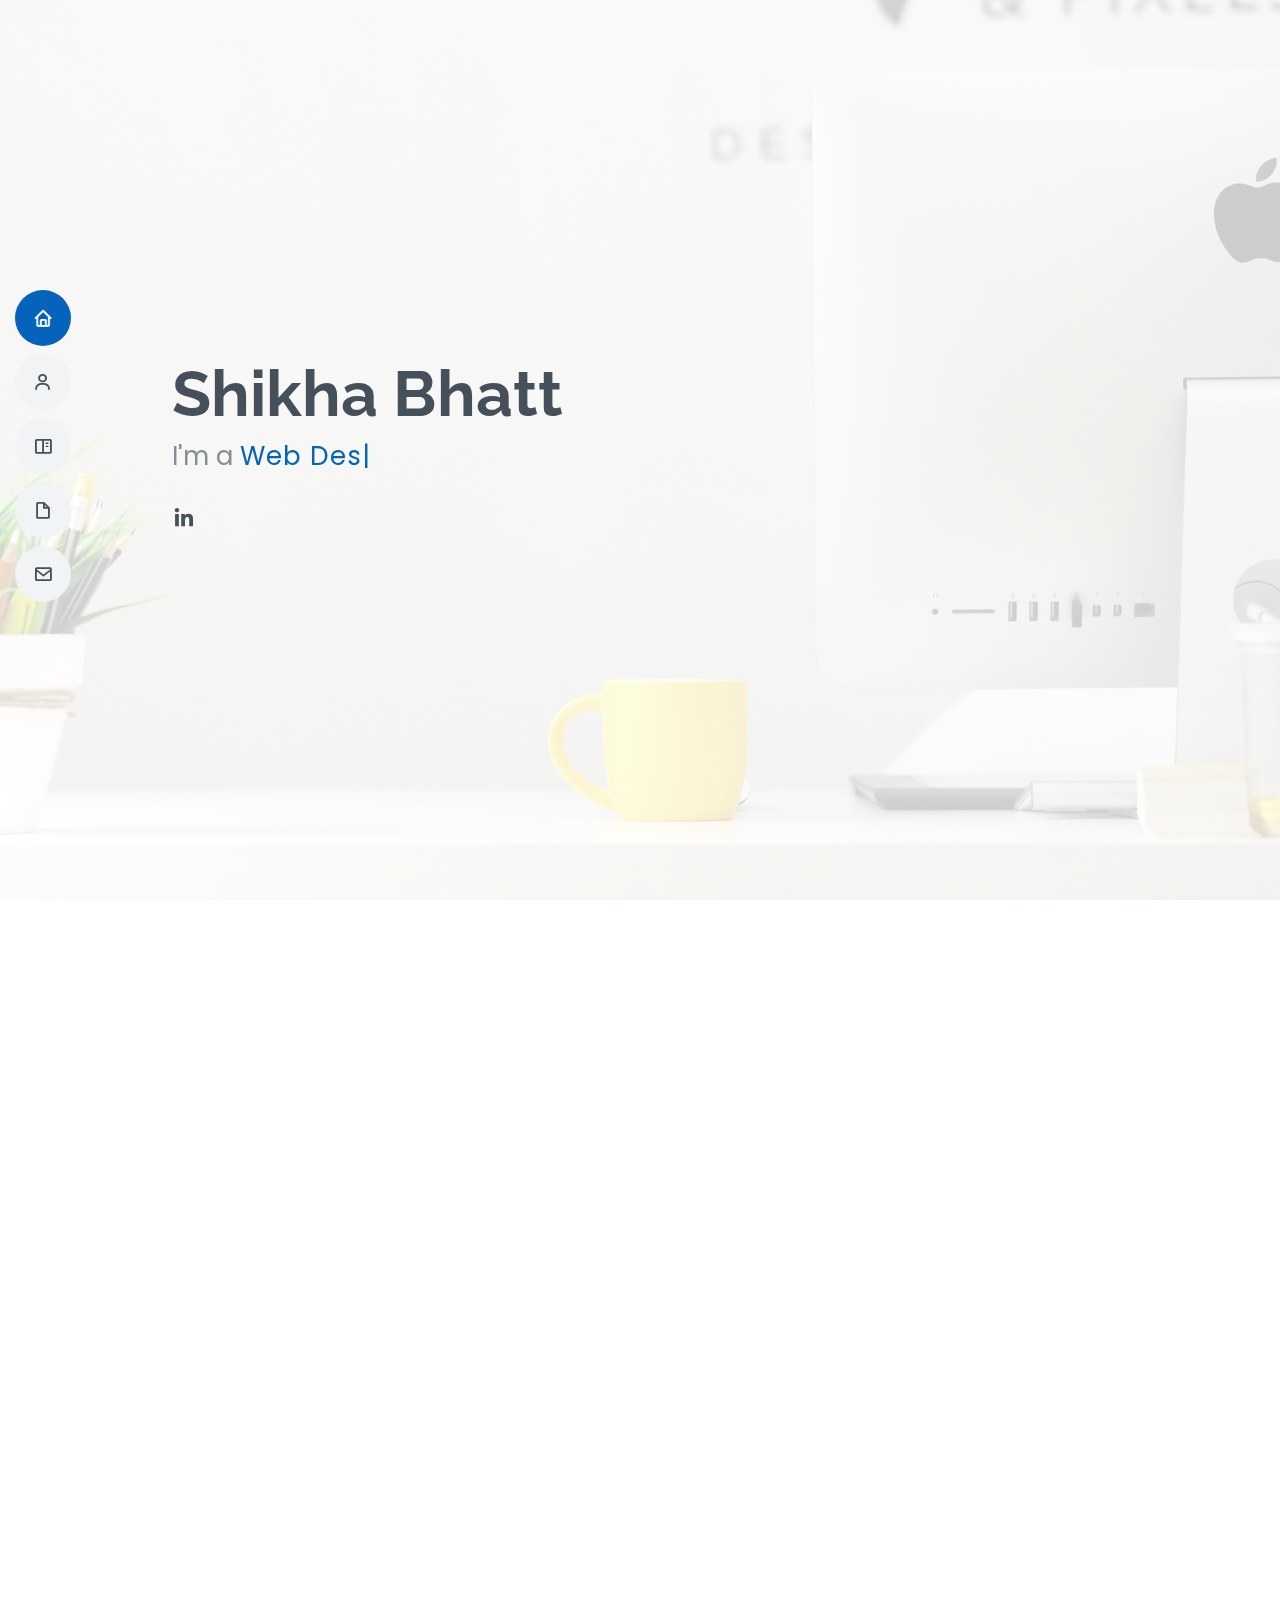
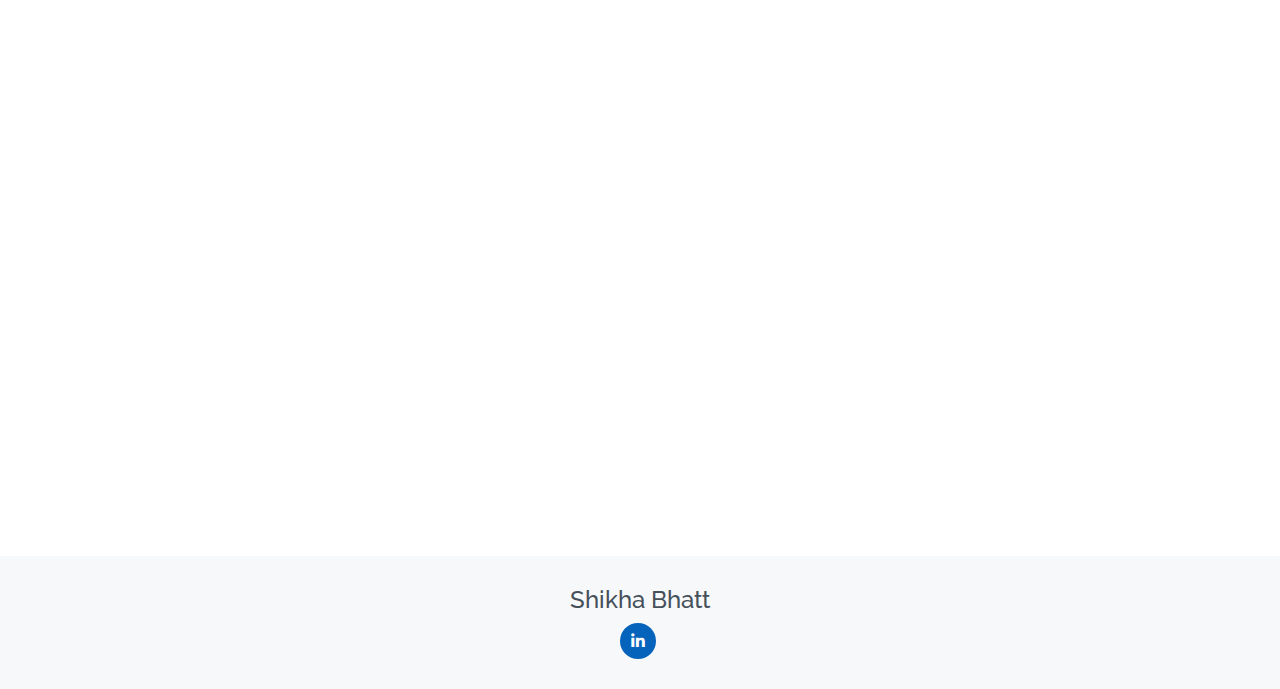
==== commit 84fdf46e: "Form removed" ====
--- a/index.html
+++ b/index.html
@@ -1265,7 +1265,7 @@
               </div>
             </div>
 
-            <div class="col-lg-6 mt-5 mt-lg-0">
+            <!-- <div class="col-lg-6 mt-5 mt-lg-0">
               <form class="php-email-form" method="POST">
                 <div class="row">
                   <div class="col-md-6 form-group">
@@ -1334,7 +1334,7 @@
                 />
                 <input type="hidden" name="_template" value="table" />
               </form>
-            </div>
+            </div> -->
           </div>
         </div>
       </section>
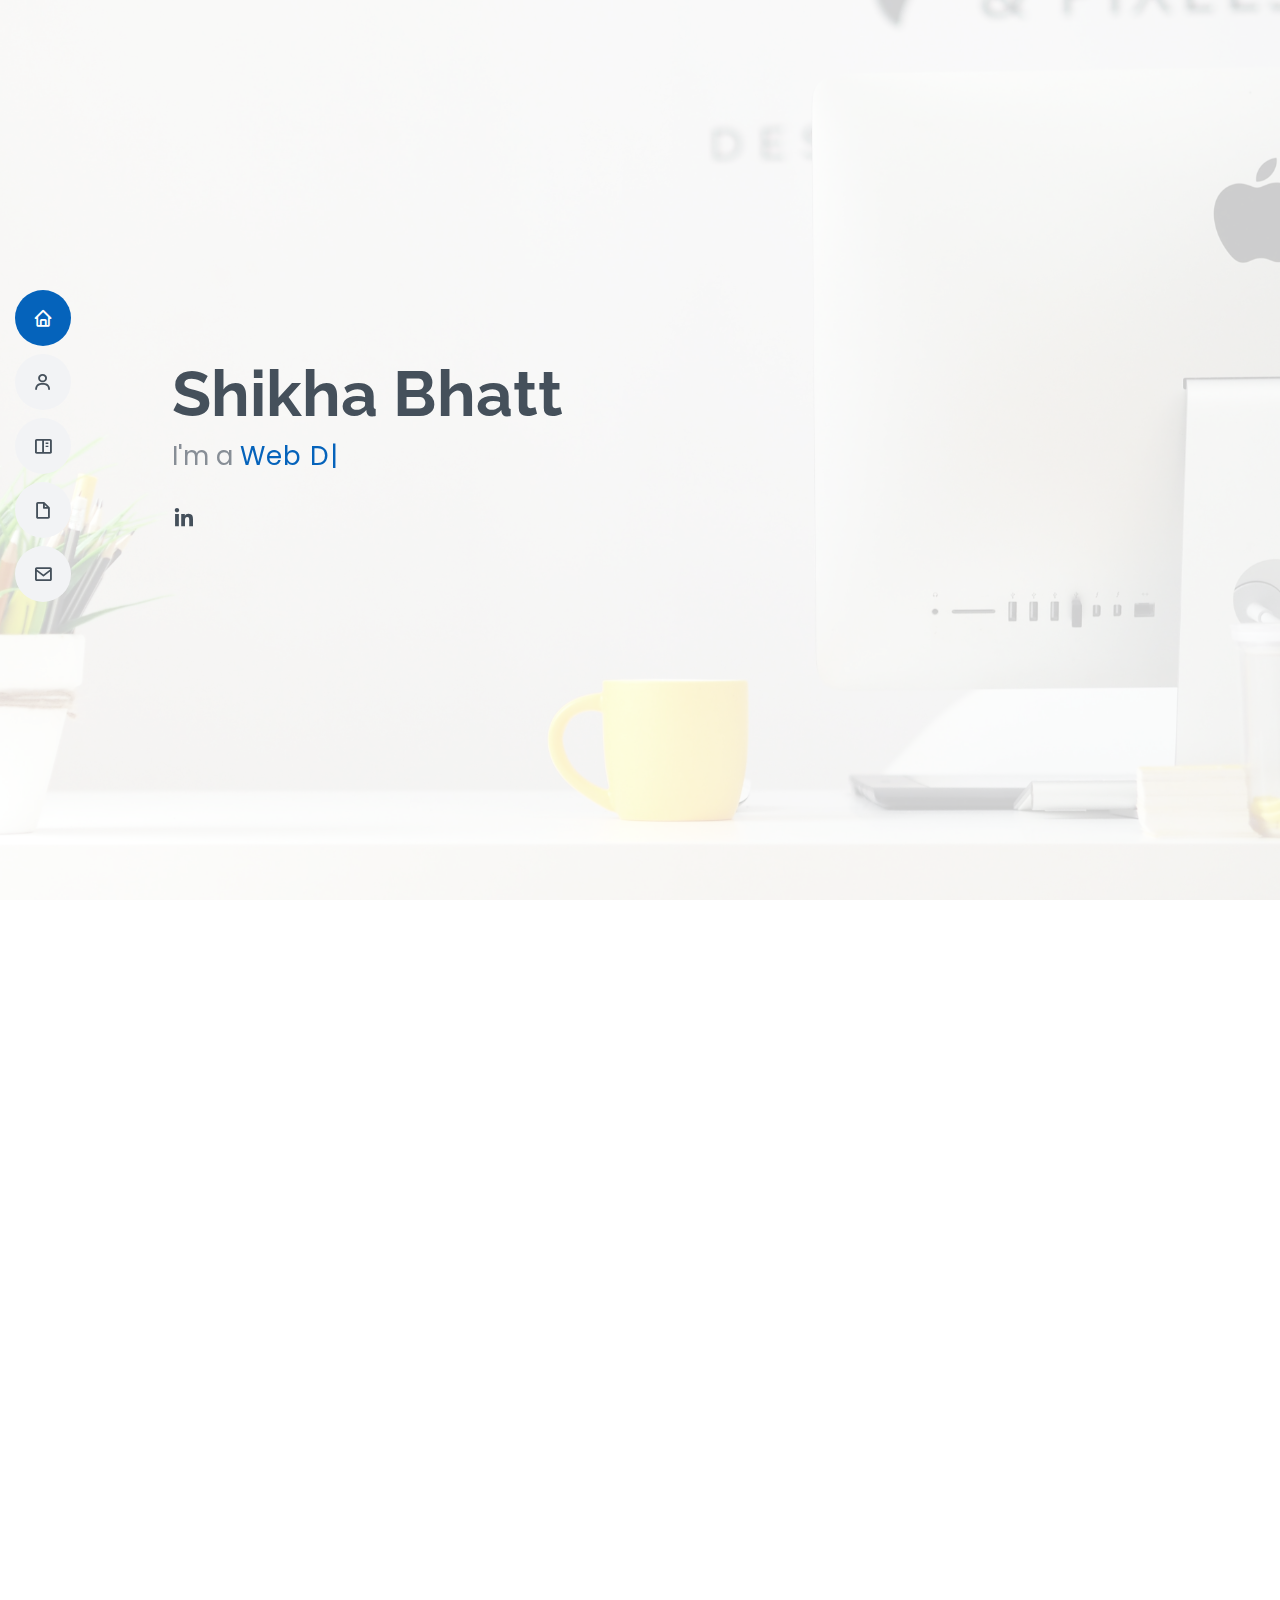
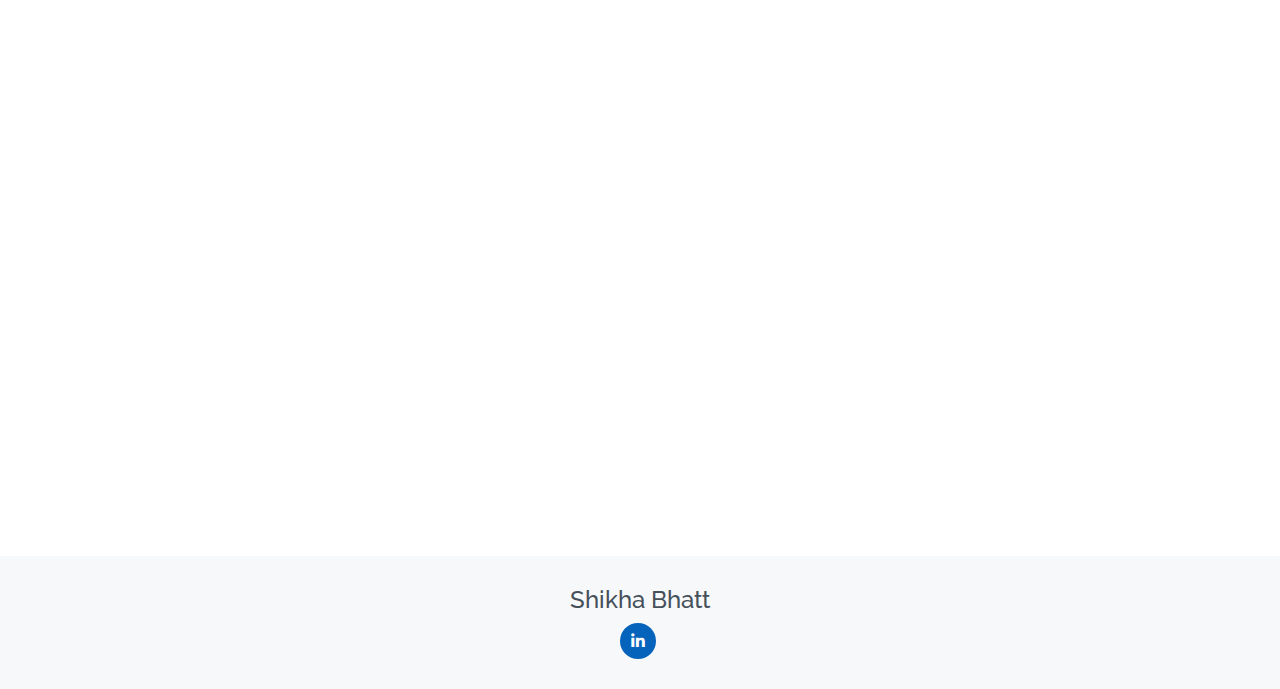
==== commit 4d8ebe2f: "edits" ====
--- a/index.html
+++ b/index.html
@@ -1166,7 +1166,7 @@
                   <div
                     class="progress-bar"
                     role="progressbar"
-                    aria-valuenow="80"
+                    aria-valuenow="90"
                     aria-valuemin="0"
                     aria-valuemax="100"
                   ></div>
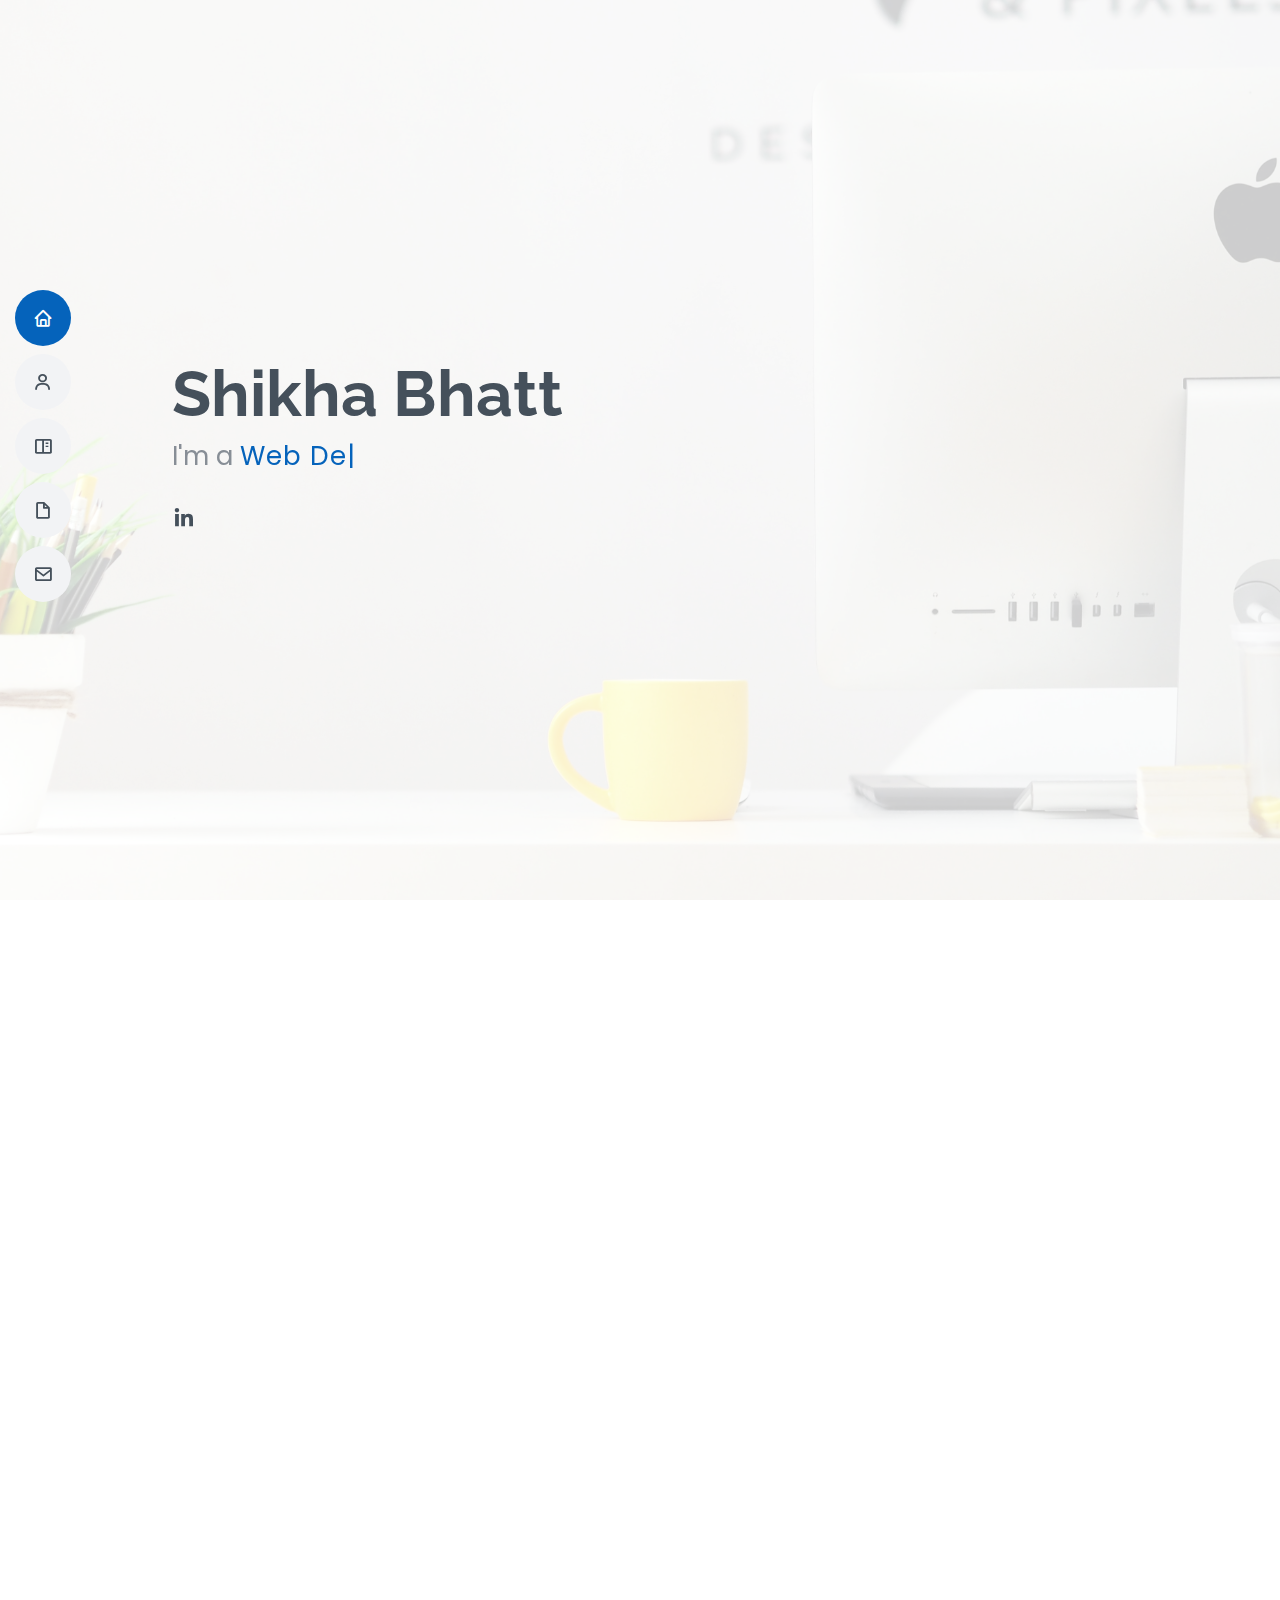
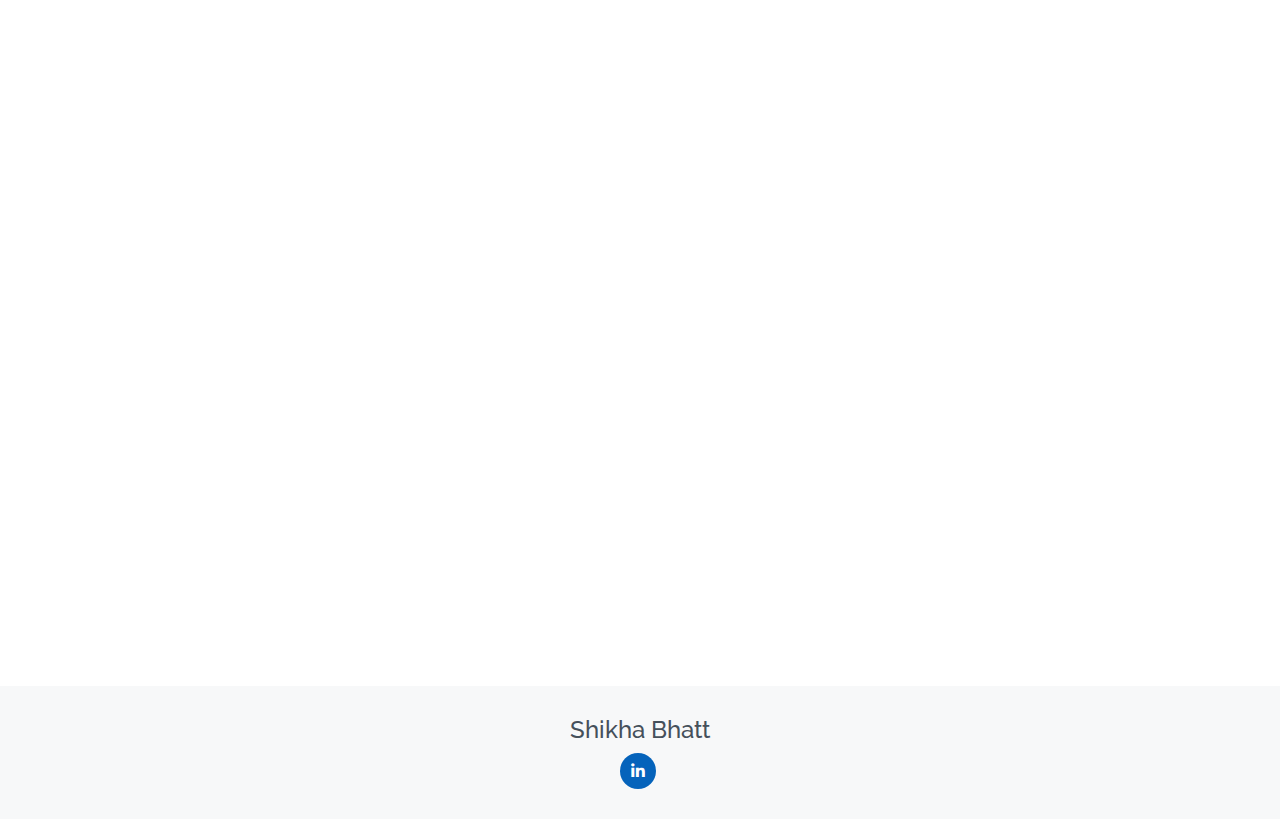
==== commit 9455566d: "Website updated - Location, contact details" ====
--- a/index.html
+++ b/index.html
@@ -122,17 +122,20 @@
       <!-- ======= About Section ======= -->
       <section id="about" class="about">
         <div class="container" data-aos="fade-up">
-          <div class="section-title">
+          <div class="section-title mb-3">
             <h2>About</h2>
             <p>
-              Experienced and motivated Frontend Developer with four years of
-              expertise in crafting visually impressive and user-friendly web
-              applications. Proficient in HTML5, CSS3, and JavaScript to develop
-              responsive and pixel-perfect web applications. Possesses a solid
-              foundation in UI/UX design principles, SEO optimization, and
-              accessibility standards. Committed to producing clean,
-              maintainable, and scalable code, demonstrating a meticulous
-              attention to detail.
+              Experienced Frontend Developer and Team Lead with a proven track
+              record of delivering exceptional web solutions for SaaS
+              applications. Proficient in ReactJS and other frontend
+              technologies, I specialize in crafting user-friendly interfaces
+              and ensuring seamless experiences across various platforms.
+              Effective project manager, adept at fostering collaboration,
+              ensuring code excellence, and meeting deadlines. Strong leadership
+              skills, with a focus on mentorship and team growth. Committed to
+              continuous learning and improvement, I thrive in dynamic
+              environments, delivering high-quality results while staying
+              abreast of industry trends.
             </p>
           </div>
 
@@ -143,18 +146,18 @@
             <div
               class="col-lg-8 pt-4 pt-lg-0 content d-flex flex-column justify-content-center"
             >
-              <h3>Web Designer &amp; ReactJS Developer.</h3>
+              <h3>Frontend Developer.</h3>
 
               <div class="row mt-5">
                 <div class="col-lg-6">
                   <ul>
                     <li>
                       <i class="bi bi-chevron-right"></i>
-                      <strong>Phone:</strong> <span>+1 (226) 821-5577</span>
+                      <strong>Phone:</strong> <span>+91 8849625694</span>
                     </li>
                     <li>
                       <i class="bi bi-chevron-right"></i>
-                      <strong>Location:</strong> <span>Waterloo, Canada</span>
+                      <strong>Location:</strong> <span>Ahmedabad, India</span>
                     </li>
                     <li>
                       <i class="bi bi-chevron-right"></i>
@@ -171,7 +174,13 @@
                     <li>
                       <i class="bi bi-chevron-right"></i>
                       <strong>Email:</strong>
-                      <span>shikhabhatt1999@gmail.com</span>
+                      <span
+                        ><a
+                          class="text-black"
+                          href="mailto:shikhabhatt1999@gmail.com"
+                          >shikhabhatt1999@gmail.com</a
+                        ></span
+                      >
                     </li>
                     <li>
                       <i class="bi bi-chevron-right"></i>
@@ -1008,8 +1017,8 @@
                   >
                 </p>
                 <ul>
-                  <li>Waterloo, Canada</li>
-                  <li>+1 (226) 821-5577</li>
+                  <li>Ahmedabad, India</li>
+                  <li>+91 8849625694</li>
                   <li>shikhabhatt1999@gmail.com</li>
                 </ul>
               </div>
@@ -1029,8 +1038,8 @@
             <div class="col-lg-6">
               <h3 class="resume-title">Professional Experience</h3>
               <div class="resume-item">
-                <h4>REACTJS DEVELOPER, TEAM LEAD</h4>
-                <h5>2021 - Present</h5>
+                <h4>Frontend Developer</h4>
+                <h5>Nov 2021 - Present</h5>
                 <p>
                   <a href="https://york.ie/" target="_blank"
                     ><em>York.ie</em></a
@@ -1058,7 +1067,7 @@
               </div>
               <div class="resume-item">
                 <h4>WEB DESIGNER , REACTJS DEVELOPER</h4>
-                <h5>2020 - 2021</h5>
+                <h5>Jul 2020 - Oct 2021</h5>
                 <p>
                   <a href="https://www.innovexxia.com/" target="_blank"
                     ><em>Innovexxia Technologies, India</em></a
@@ -1066,20 +1075,24 @@
                 </p>
                 <ul>
                   <li>
-                    Creating user-friendly web pages through the use of markup
-                    languages such as HTML.
+                    Implemented responsive design techniques, ensuring seamless
+                    and engaging user experiences across diverse devices for
+                    mobile websites.
                   </li>
                   <li>
-                    Enhancing usability through collaboration with back-end
-                    developers and web designers.
+                    Applied proficiency in UI development technologies such as
+                    HTML, CSS, JavaScript and ReactJS to create visually
+                    appealing and functional user interfaces.
                   </li>
                   <li>
-                    Ensuring adherence to high-quality graphic standards and
-                    maintaining brand consistency.
+                    Developed code for user interfaces, encompassing
+                    interactions, responsive layouts, and styling, ensuring a
+                    polished and intuitive user experience.
                   </li>
                   <li>
-                    Soliciting and incorporating feedback from users and
-                    customers to develop effective solutions.
+                    Contributed to and applied W3DS (Design Standards) to
+                    achieve optimal user experience and adherence to established
+                    design principles.
                   </li>
                 </ul>
               </div>
@@ -1087,8 +1100,8 @@
             <div class="col-lg-12 d-flex justify-content-center">
               <a
                 class="btn btn-dark download-btn"
-                href="ShikhaBhattCV.pdf"
-                download="ShikhaBhattCV"
+                href="ShikhaBhatt.pdf"
+                download="ShikhaBhatt"
                 >Download Resume <i class="bi bi-cloud-download"></i
               ></a>
             </div>
@@ -1244,7 +1257,7 @@
                 <div class="address">
                   <i class="bi bi-geo-alt"></i>
                   <h4>Location:</h4>
-                  <p>Waterloo, Canada</p>
+                  <p>Ahmedabad, India</p>
                 </div>
 
                 <div class="email">
@@ -1260,7 +1273,7 @@
                 <div class="phone">
                   <i class="bi bi-phone"></i>
                   <h4>Call:</h4>
-                  <p><a href="tel:+12268215577">+1 (226) 821-5577</a></p>
+                  <p><a href="tel:+918849625694">+91 8849625694</a></p>
                 </div>
               </div>
             </div>
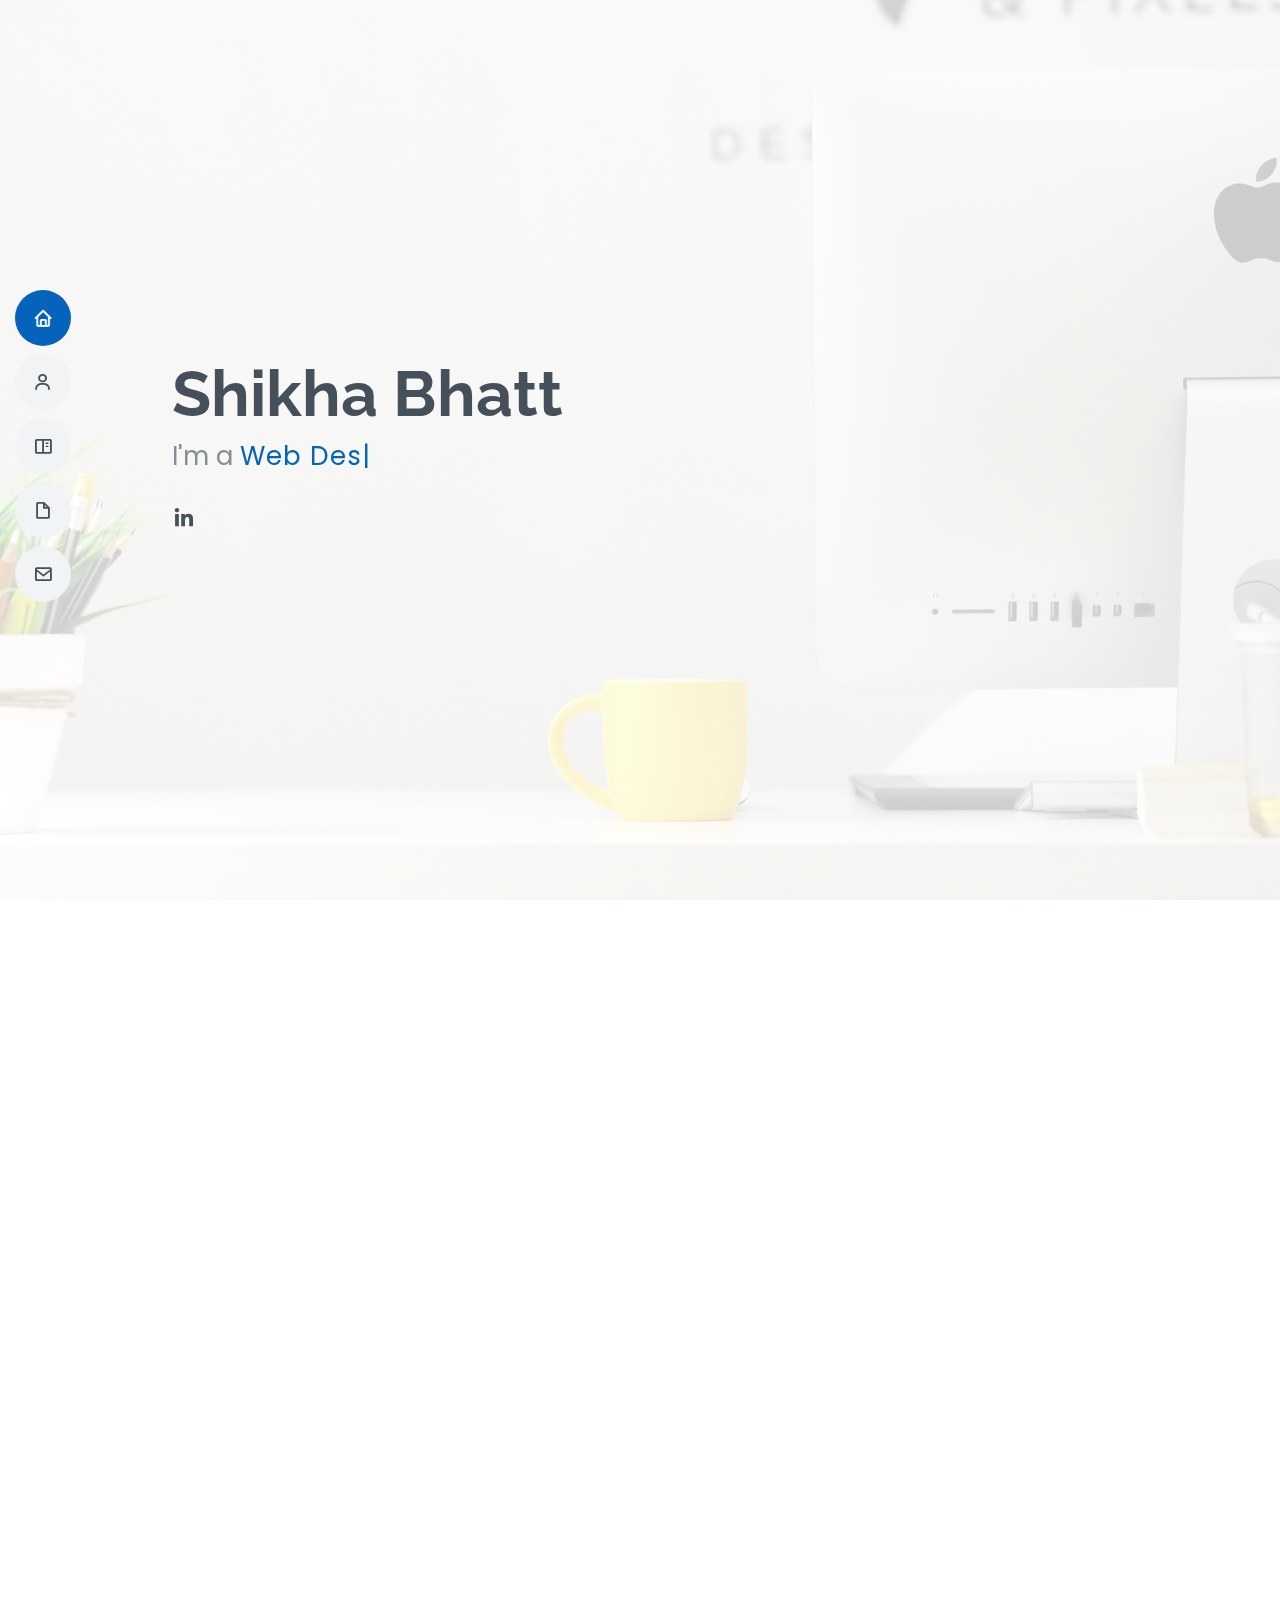
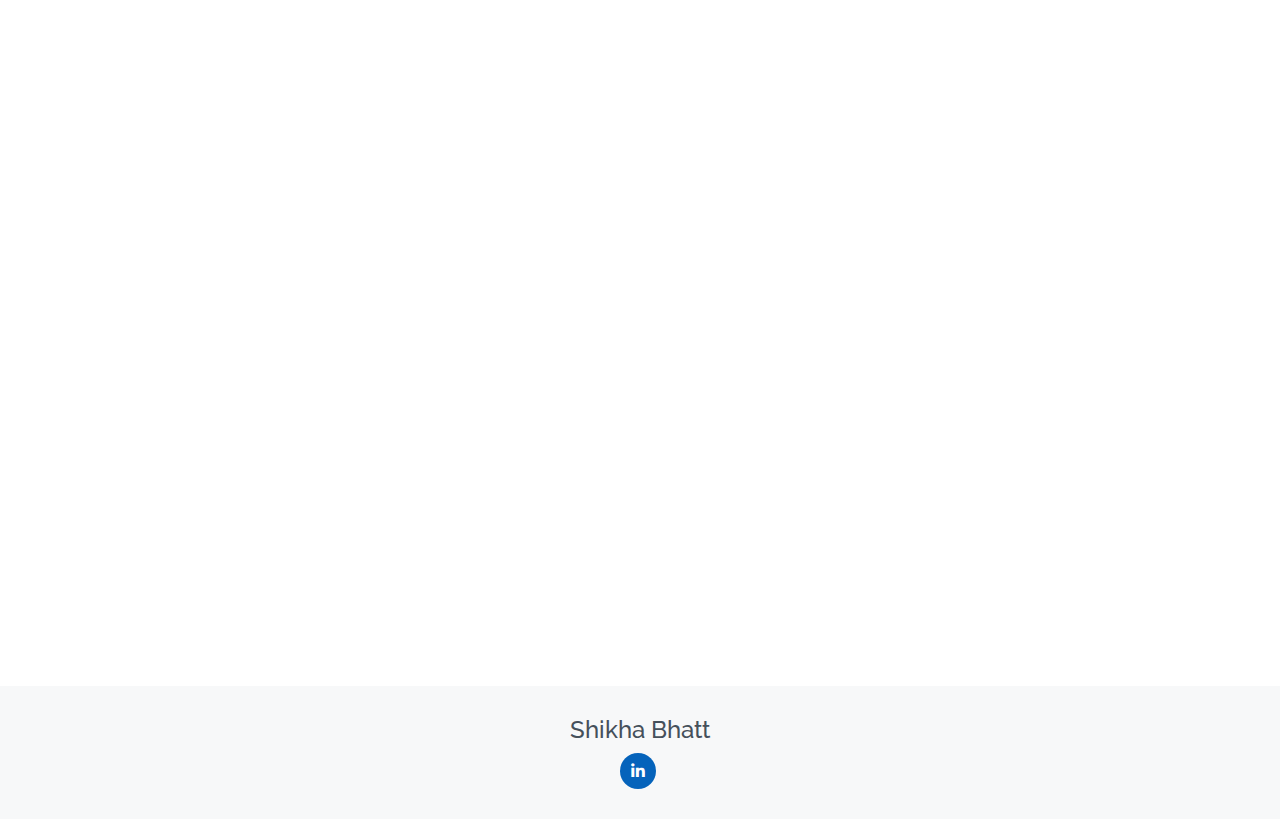
==== commit bc1fdc39: "new projects added" ====
--- a/index.html
+++ b/index.html
@@ -153,11 +153,11 @@
                   <ul>
                     <li>
                       <i class="bi bi-chevron-right"></i>
-                      <strong>Phone:</strong> <span>+91 8849625694</span>
+                      <strong>Phone:</strong> <span>+1 226-821-5577</span>
                     </li>
                     <li>
                       <i class="bi bi-chevron-right"></i>
-                      <strong>Location:</strong> <span>Ahmedabad, India</span>
+                      <strong>Location:</strong> <span>Ontario, Canada</span>
                     </li>
                     <li>
                       <i class="bi bi-chevron-right"></i>
@@ -219,7 +219,7 @@
                 <!-- <li data-filter="*" class="filter-active">All</li> -->
                 <li data-filter=".filter-websites">Websites</li>
                 <li data-filter=".filter-ads">Shopify/Google Ads</li>
-                <li data-filter=".filter-email">Email Templates</li>
+                <!-- <li data-filter=".filter-email">Email Templates</li> -->
               </ul>
             </div>
           </div>
@@ -645,64 +645,6 @@
               </div>
             </div>
 
-            <div class="col-lg-4 col-md-6 portfolio-item filter-email">
-              <div class="portfolio-wrap">
-                <div class="img-wrapper">
-                  <img
-                    src="https://shikhaa14.github.io/Project/BazarHealthEmail/images/logo.png"
-                    class="img-fluid img15"
-                    alt=""
-                  />
-                </div>
-                <div class="portfolio-info">
-                  <h4>Bazar Health</h4>
-                  <div class="portfolio-links">
-                    <!-- <a
-                      href="assets/img/portfolio/portfolio-1.jpg"
-                      data-gallery="portfolioGallery"
-                      class="portfolio-lightbox"
-                      title="Web 3"
-                      ><i class="bx bx-plus"></i
-                    ></a> -->
-                    <a
-                      href="https://shikhaa14.github.io/Project/BazarHealthEmail/index5.html"
-                      target="_blank"
-                      ><i class="bx bx-link"></i
-                    ></a>
-                  </div>
-                </div>
-              </div>
-            </div>
-
-            <div class="col-lg-4 col-md-6 portfolio-item filter-email">
-              <div class="portfolio-wrap">
-                <div class="img-wrapper">
-                  <img
-                    src="https://shikhaa14.github.io/Project/StarAlignEmail/images/logo.png"
-                    class="img-fluid img15"
-                    alt=""
-                  />
-                </div>
-                <div class="portfolio-info">
-                  <h4>StarAlign</h4>
-                  <div class="portfolio-links">
-                    <!-- <a
-                      href="assets/img/portfolio/portfolio-1.jpg"
-                      data-gallery="portfolioGallery"
-                      class="portfolio-lightbox"
-                      title="Web 3"
-                      ><i class="bx bx-plus"></i
-                    ></a> -->
-                    <a
-                      href="https://shikhaa14.github.io/Project/StarAlignEmail/index.html"
-                      target="_blank"
-                      ><i class="bx bx-link"></i
-                    ></a>
-                  </div>
-                </div>
-              </div>
-            </div>
-
             <div class="col-lg-4 col-md-6 portfolio-item filter-ads">
               <div class="portfolio-wrap">
                 <div class="img-wrapper">
@@ -736,13 +678,13 @@
               <div class="portfolio-wrap">
                 <div class="img-wrapper">
                   <img
-                    src="https://shikhaa14.github.io/Project/ShopifyAds/oars.png"
+                    src="https://d2c5nibaxhwamk.cloudfront.net/Assets/vbp_logo.png"
                     class="img-fluid img15"
                     alt=""
                   />
                 </div>
                 <div class="portfolio-info">
-                  <h4>OARS +ALPS</h4>
+                  <h4>Shop V Beauty Pure</h4>
                   <div class="portfolio-links">
                     <!-- <a
                       href="assets/img/portfolio/portfolio-1.jpg"
@@ -752,7 +694,7 @@
                       ><i class="bx bx-plus"></i
                     ></a> -->
                     <a
-                      href="https://shikhaa14.github.io/Project/ShopifyAds/ORAS.html"
+                      href="https://shopvbeautypure.com/2801eeb5-b646-48aa-bf65-0f8777350960"
                       target="_blank"
                       ><i class="bx bx-link"></i
                     ></a>
@@ -765,13 +707,13 @@
               <div class="portfolio-wrap">
                 <div class="img-wrapper">
                   <img
-                    src="https://shikhaa14.github.io/Project/ShopifyAds/dashing-diva.png"
+                    src="	https://d2c5nibaxhwamk.cloudfront.net/Assets/WS-Lockup-Blue.png"
                     class="img-fluid img15"
                     alt=""
                   />
                 </div>
                 <div class="portfolio-info">
-                  <h4>Dashing Diva</h4>
+                  <h4>Wrinkless Chminkles</h4>
                   <div class="portfolio-links">
                     <!-- <a
                       href="assets/img/portfolio/portfolio-1.jpg"
@@ -781,7 +723,7 @@
                       ><i class="bx bx-plus"></i
                     ></a> -->
                     <a
-                      href="https://shikhaa14.github.io/Project/ShopifyAds/dashingDiva.html"
+                      href="https://shopwrinklesschminkles.com/5862dc7c-c587-4c7b-83d2-91962302bbb5"
                       target="_blank"
                       ><i class="bx bx-link"></i
                     ></a>
@@ -1017,8 +959,8 @@
                   >
                 </p>
                 <ul>
-                  <li>Ahmedabad, India</li>
-                  <li>+91 8849625694</li>
+                  <li>Ontario, Canada</li>
+                  <li>+1 226-821-5577</li>
                   <li>shikhabhatt1999@gmail.com</li>
                 </ul>
               </div>
@@ -1257,7 +1199,7 @@
                 <div class="address">
                   <i class="bi bi-geo-alt"></i>
                   <h4>Location:</h4>
-                  <p>Ahmedabad, India</p>
+                  <p>Ontario, Canada</p>
                 </div>
 
                 <div class="email">
@@ -1273,7 +1215,7 @@
                 <div class="phone">
                   <i class="bi bi-phone"></i>
                   <h4>Call:</h4>
-                  <p><a href="tel:+918849625694">+91 8849625694</a></p>
+                  <p><a href="tel:+12268215577">+1 226-821-5577</a></p>
                 </div>
               </div>
             </div>
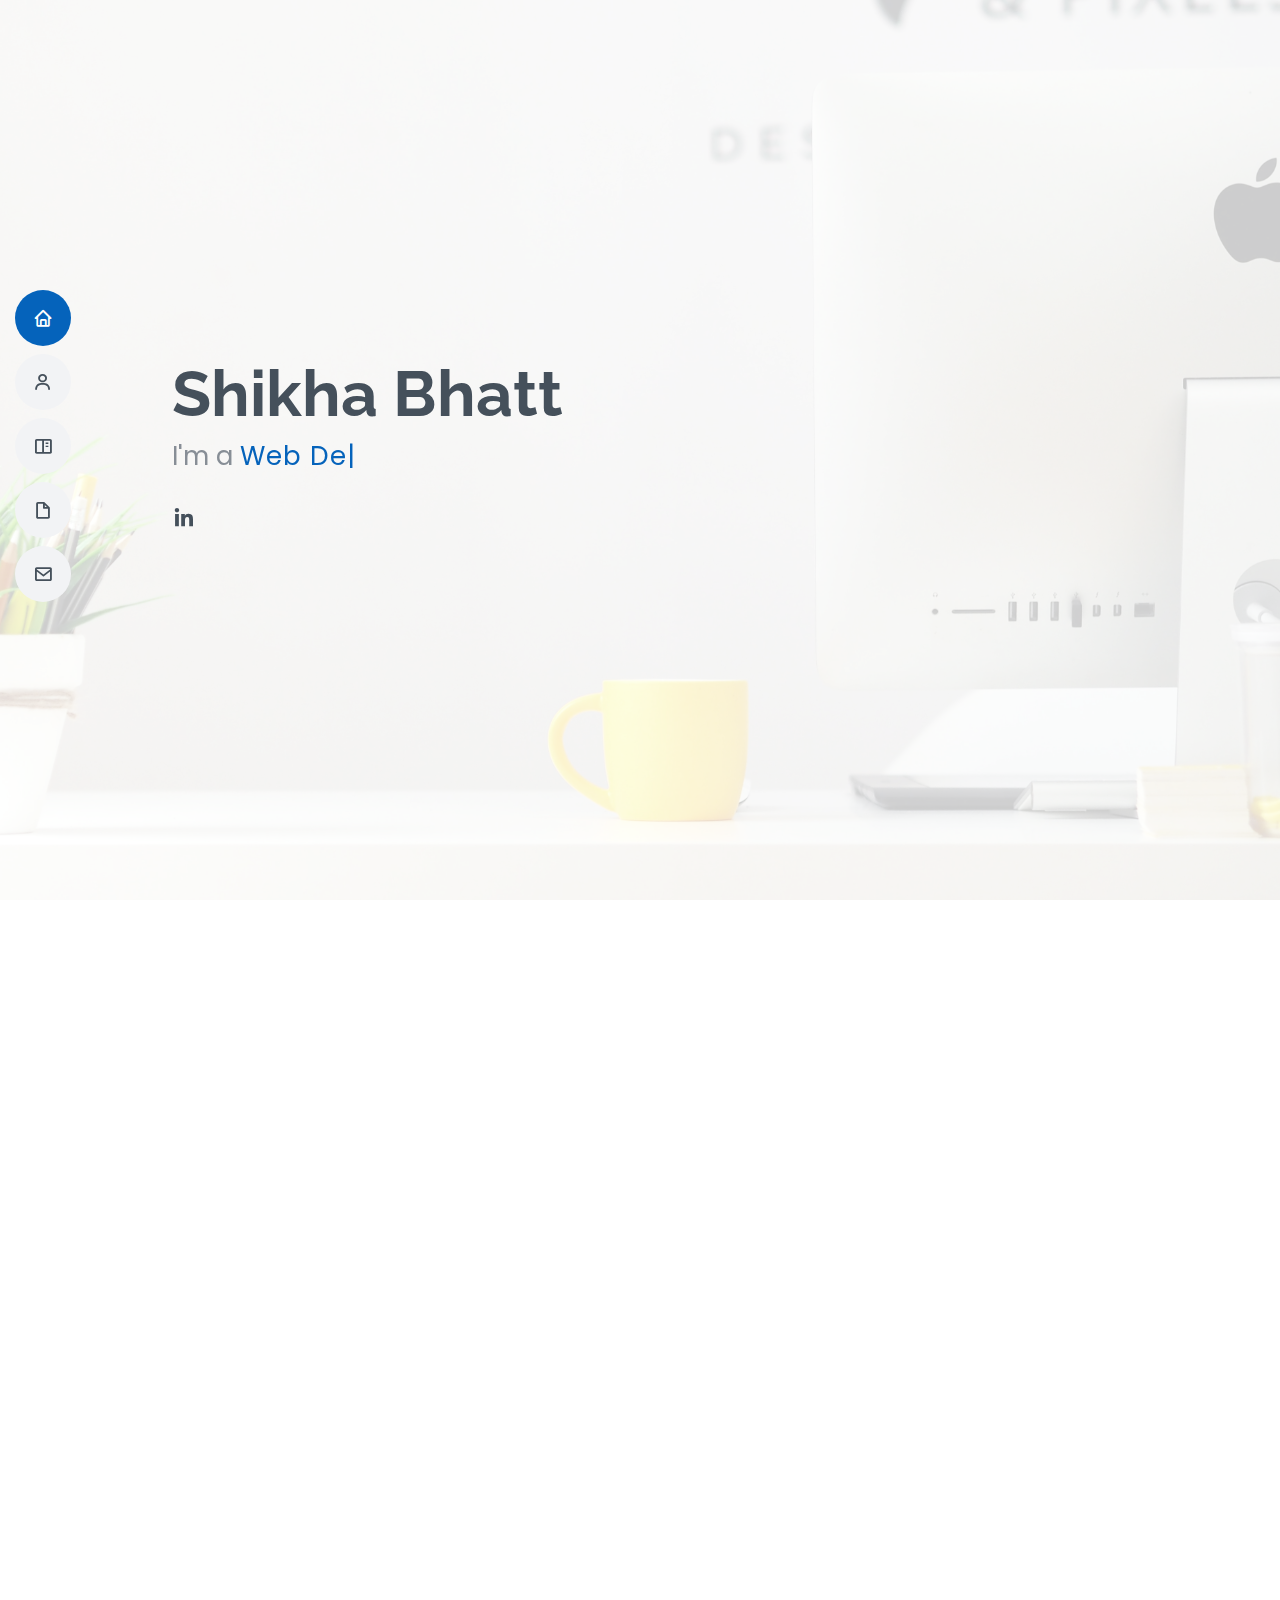
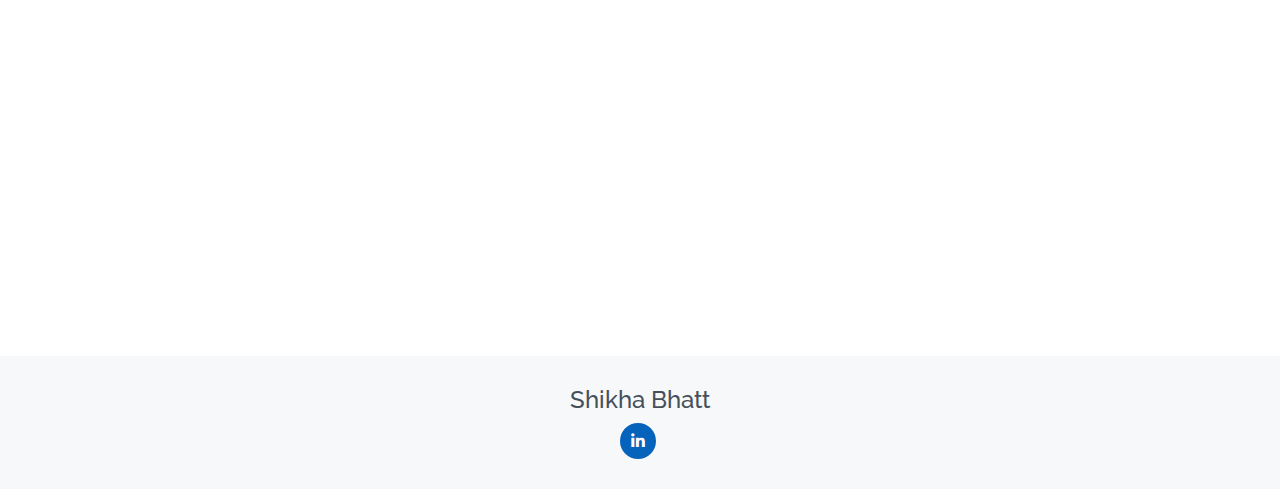
==== commit 3fc7b6b5: "number and location changes" ====
--- a/index.html
+++ b/index.html
@@ -1,1226 +1,942 @@
 <!DOCTYPE html>
 <html lang="en">
-  <head>
-    <meta charset="utf-8" />
-    <meta content="width=device-width, initial-scale=1.0" name="viewport" />
-
-    <title>Shikha Bhatt</title>
-    <meta content="" name="description" />
-    <meta content="" name="keywords" />
-
-    <!-- Favicons -->
-    <link href="./assets/img/logo1.png" rel="icon" />
-    <link href="./assets/img/logo1.png" rel="apple-touch-icon" />
-
-    <!-- Google Fonts -->
-    <link
-      href="https://fonts.googleapis.com/css?family=Open+Sans:300,300i,400,400i,600,600i,700,700i|Raleway:300,300i,400,400i,500,500i,600,600i,700,700i|Poppins:300,300i,400,400i,500,500i,600,600i,700,700i"
-      rel="stylesheet"
-    />
-
-    <!-- Vendor CSS Files -->
-    <link href="assets/vendor/aos/aos.css" rel="stylesheet" />
-    <link
-      href="assets/vendor/bootstrap/css/bootstrap.min.css"
-      rel="stylesheet"
-    />
-    <link
-      href="assets/vendor/bootstrap-icons/bootstrap-icons.css"
-      rel="stylesheet"
-    />
-
-    <link href="assets/vendor/boxicons/css/boxicons.min.css" rel="stylesheet" />
-    <link
-      href="assets/vendor/glightbox/css/glightbox.min.css"
-      rel="stylesheet"
-    />
-    <link href="assets/vendor/swiper/swiper-bundle.min.css" rel="stylesheet" />
-
-    <!-- Template Main CSS File -->
-    <link href="assets/css/style.css" rel="stylesheet" />
-
-    <!-- Google tag (gtag.js) -->
-    <script
-      async
-      src="https://www.googletagmanager.com/gtag/js?id=G-TYE6FJF2VE"
-    ></script>
-    <script>
-      window.dataLayer = window.dataLayer || [];
-      function gtag() {
-        dataLayer.push(arguments);
-      }
-      gtag("js", new Date());
-
-      gtag("config", "G-TYE6FJF2VE");
-    </script>
-  </head>
-
-  <body>
-    <!-- ======= Mobile nav toggle button ======= -->
-    <!-- <button type="button" class="mobile-nav-toggle d-xl-none"><i class="bi bi-list mobile-nav-toggle"></i></button> -->
-    <i class="bi bi-list mobile-nav-toggle d-xl-none"></i>
-    <!-- ======= Header ======= -->
-    <header id="header" class="d-flex flex-column justify-content-center">
-      <nav id="navbar" class="navbar nav-menu">
-        <ul>
-          <li>
-            <a href="#hero" class="nav-link scrollto active"
-              ><i class="bx bx-home"></i> <span>Home</span></a
-            >
-          </li>
-          <li>
-            <a href="#about" class="nav-link scrollto"
-              ><i class="bx bx-user"></i> <span>About</span></a
-            >
-          </li>
-          <li>
-            <a href="#portfolio" class="nav-link scrollto"
-              ><i class="bx bx-book-content"></i> <span>Portfolio</span></a
-            >
-          </li>
-          <li>
-            <a href="#resume" class="nav-link scrollto"
-              ><i class="bx bx-file-blank"></i> <span>Resume</span></a
-            >
-          </li>
-          <!-- <li><a href="#services" class="nav-link scrollto"><i class="bx bx-server"></i> <span>Services</span></a></li> -->
-          <li>
-            <a href="#contact" class="nav-link scrollto"
-              ><i class="bx bx-envelope"></i> <span>Contact</span></a
-            >
-          </li>
-        </ul>
-      </nav>
-      <!-- .nav-menu -->
-    </header>
-    <!-- End Header -->
-
-    <!-- ======= Hero Section ======= -->
-    <section id="hero" class="d-flex flex-column justify-content-center">
-      <div class="container" data-aos="zoom-in" data-aos-delay="100">
-        <h1>Shikha Bhatt</h1>
-        <p>
-          I'm a
-          <span
-            class="typed"
-            data-typed-items="Web Designer, ReactJS Developer, Freelancer"
-          ></span>
-        </p>
-        <div class="social-links">
-          <a
-            href="https://www.linkedin.com/in/shikhachauhan21/"
-            target="_blank"
-            class="linkedin"
-            ><i class="bx bxl-linkedin"></i
-          ></a>
-        </div>
+
+<head>
+  <meta charset="utf-8" />
+  <meta content="width=device-width, initial-scale=1.0" name="viewport" />
+
+  <title>Shikha Bhatt</title>
+  <meta content="" name="description" />
+  <meta content="" name="keywords" />
+
+  <!-- Favicons -->
+  <link href="./assets/img/logo1.png" rel="icon" />
+  <link href="./assets/img/logo1.png" rel="apple-touch-icon" />
+
+  <!-- Google Fonts -->
+  <link
+    href="https://fonts.googleapis.com/css?family=Open+Sans:300,300i,400,400i,600,600i,700,700i|Raleway:300,300i,400,400i,500,500i,600,600i,700,700i|Poppins:300,300i,400,400i,500,500i,600,600i,700,700i"
+    rel="stylesheet" />
+
+  <!-- Vendor CSS Files -->
+  <link href="assets/vendor/aos/aos.css" rel="stylesheet" />
+  <link href="assets/vendor/bootstrap/css/bootstrap.min.css" rel="stylesheet" />
+  <link href="assets/vendor/bootstrap-icons/bootstrap-icons.css" rel="stylesheet" />
+
+  <link href="assets/vendor/boxicons/css/boxicons.min.css" rel="stylesheet" />
+  <link href="assets/vendor/glightbox/css/glightbox.min.css" rel="stylesheet" />
+  <link href="assets/vendor/swiper/swiper-bundle.min.css" rel="stylesheet" />
+
+  <!-- Template Main CSS File -->
+  <link href="assets/css/style.css" rel="stylesheet" />
+
+  <!-- Google tag (gtag.js) -->
+  <script async src="https://www.googletagmanager.com/gtag/js?id=G-TYE6FJF2VE"></script>
+  <script>
+    window.dataLayer = window.dataLayer || [];
+    function gtag() {
+      dataLayer.push(arguments);
+    }
+    gtag("js", new Date());
+
+    gtag("config", "G-TYE6FJF2VE");
+  </script>
+</head>
+
+<body>
+  <!-- ======= Mobile nav toggle button ======= -->
+  <!-- <button type="button" class="mobile-nav-toggle d-xl-none"><i class="bi bi-list mobile-nav-toggle"></i></button> -->
+  <i class="bi bi-list mobile-nav-toggle d-xl-none"></i>
+  <!-- ======= Header ======= -->
+  <header id="header" class="d-flex flex-column justify-content-center">
+    <nav id="navbar" class="navbar nav-menu">
+      <ul>
+        <li>
+          <a href="#hero" class="nav-link scrollto active"><i class="bx bx-home"></i> <span>Home</span></a>
+        </li>
+        <li>
+          <a href="#about" class="nav-link scrollto"><i class="bx bx-user"></i> <span>About</span></a>
+        </li>
+        <li>
+          <a href="#portfolio" class="nav-link scrollto"><i class="bx bx-book-content"></i> <span>Portfolio</span></a>
+        </li>
+        <li>
+          <a href="#resume" class="nav-link scrollto"><i class="bx bx-file-blank"></i> <span>Resume</span></a>
+        </li>
+        <!-- <li><a href="#services" class="nav-link scrollto"><i class="bx bx-server"></i> <span>Services</span></a></li> -->
+        <li>
+          <a href="#contact" class="nav-link scrollto"><i class="bx bx-envelope"></i> <span>Contact</span></a>
+        </li>
+      </ul>
+    </nav>
+    <!-- .nav-menu -->
+  </header>
+  <!-- End Header -->
+
+  <!-- ======= Hero Section ======= -->
+  <section id="hero" class="d-flex flex-column justify-content-center">
+    <div class="container" data-aos="zoom-in" data-aos-delay="100">
+      <h1>Shikha Bhatt</h1>
+      <p>
+        I'm a
+        <span class="typed" data-typed-items="Web Designer, ReactJS Developer, Freelancer"></span>
+      </p>
+      <div class="social-links">
+        <a href="https://www.linkedin.com/in/shikhachauhan21/" target="_blank" class="linkedin"><i
+            class="bx bxl-linkedin"></i></a>
       </div>
-    </section>
-    <!-- End Hero -->
-
-    <main id="main">
-      <!-- ======= About Section ======= -->
-      <section id="about" class="about">
-        <div class="container" data-aos="fade-up">
-          <div class="section-title mb-3">
-            <h2>About</h2>
-            <p>
-              Experienced Frontend Developer and Team Lead with a proven track
-              record of delivering exceptional web solutions for SaaS
-              applications. Proficient in ReactJS and other frontend
-              technologies, I specialize in crafting user-friendly interfaces
-              and ensuring seamless experiences across various platforms.
-              Effective project manager, adept at fostering collaboration,
-              ensuring code excellence, and meeting deadlines. Strong leadership
-              skills, with a focus on mentorship and team growth. Committed to
-              continuous learning and improvement, I thrive in dynamic
-              environments, delivering high-quality results while staying
-              abreast of industry trends.
-            </p>
-          </div>
-
-          <div class="row">
-            <div class="col-lg-4">
-              <img src="assets/img/profile-img.png" class="img-fluid" alt="" />
-            </div>
-            <div
-              class="col-lg-8 pt-4 pt-lg-0 content d-flex flex-column justify-content-center"
-            >
-              <h3>Frontend Developer.</h3>
-
-              <div class="row mt-5">
-                <div class="col-lg-6">
-                  <ul>
-                    <li>
-                      <i class="bi bi-chevron-right"></i>
-                      <strong>Phone:</strong> <span>+1 226-821-5577</span>
-                    </li>
-                    <li>
-                      <i class="bi bi-chevron-right"></i>
-                      <strong>Location:</strong> <span>Ontario, Canada</span>
-                    </li>
-                    <li>
-                      <i class="bi bi-chevron-right"></i>
-                      <strong>Freelance:</strong> <span>Available</span>
-                    </li>
-                    <!-- <li>
+    </div>
+  </section>
+  <!-- End Hero -->
+
+  <main id="main">
+    <!-- ======= About Section ======= -->
+    <section id="about" class="about">
+      <div class="container" data-aos="fade-up">
+        <div class="section-title mb-3">
+          <h2>About</h2>
+          <p>
+            Experienced Frontend Developer and Team Lead with a proven track
+            record of delivering exceptional web solutions for SaaS
+            applications. Proficient in ReactJS and other frontend
+            technologies, I specialize in crafting user-friendly interfaces
+            and ensuring seamless experiences across various platforms.
+            Effective project manager, adept at fostering collaboration,
+            ensuring code excellence, and meeting deadlines. Strong leadership
+            skills, with a focus on mentorship and team growth. Committed to
+            continuous learning and improvement, I thrive in dynamic
+            environments, delivering high-quality results while staying
+            abreast of industry trends.
+          </p>
+        </div>
+
+        <div class="row">
+          <div class="col-lg-4">
+            <img src="assets/img/profile-img.png" class="img-fluid" alt="" />
+          </div>
+          <div class="col-lg-8 pt-4 pt-lg-0 content d-flex flex-column justify-content-center">
+            <h3>Frontend Developer.</h3>
+
+            <div class="row mt-5">
+              <div class="col-lg-6">
+                <ul>
+                  <li>
+                    <i class="bi bi-chevron-right"></i>
+                    <strong>Phone:</strong> <span>+91 88496 25694</span>
+                  </li>
+                  <li>
+                    <i class="bi bi-chevron-right"></i>
+                    <strong>Location:</strong> <span>Ahmedabad, India</span>
+                  </li>
+                  <li>
+                    <i class="bi bi-chevron-right"></i>
+                    <strong>Freelance:</strong> <span>Available</span>
+                  </li>
+                  <!-- <li>
                       <i class="bi bi-chevron-right"></i>
                       <strong>Birthday:</strong> <span>21st October</span>
                     </li> -->
-                  </ul>
-                </div>
-                <div class="col-lg-6">
-                  <ul>
-                    <li>
-                      <i class="bi bi-chevron-right"></i>
-                      <strong>Email:</strong>
-                      <span
-                        ><a
-                          class="text-black"
-                          href="mailto:shikhabhatt1999@gmail.com"
-                          >shikhabhatt1999@gmail.com</a
-                        ></span
-                      >
-                    </li>
-                    <li>
-                      <i class="bi bi-chevron-right"></i>
-                      <strong>Degree:</strong>
-                      <span>Bachelor of Computer Engineering</span>
-                    </li>
-                  </ul>
-                </div>
-              </div>
-            </div>
-          </div>
-        </div>
-      </section>
-      <!-- End About Section -->
-
-      <!-- ======= Portfolio Section ======= -->
-      <section id="portfolio" class="portfolio section-bg">
-        <div class="container" data-aos="fade-up">
-          <div class="section-title">
-            <h2>Portfolio</h2>
-            <p>
-              <em
-                >*I hereby transfer all copyrights and ownership of the
-                website's logo to the rightful owner of the website.*</em
-              >
-            </p>
-          </div>
-
-          <div class="row">
-            <div
-              class="col-lg-12 d-flex justify-content-center"
-              data-aos="fade-up"
-              data-aos-delay="100"
-            >
-              <ul id="portfolio-flters">
-                <!-- <li data-filter="*" class="filter-active">All</li> -->
-                <li data-filter=".filter-websites">Websites</li>
-                <li data-filter=".filter-ads">Shopify/Google Ads</li>
-                <!-- <li data-filter=".filter-email">Email Templates</li> -->
-              </ul>
-            </div>
-          </div>
-
-          <div
-            class="row portfolio-container"
-            data-aos="fade-up"
-            data-aos-delay="200"
-          >
-            <div class="col-lg-4 col-md-6 portfolio-item filter-websites">
-              <div class="portfolio-wrap">
-                <div class="img-wrapper">
-                  <img
-                    src="assets/img/synaptic.svg"
-                    class="img-fluid img1"
-                    alt=""
-                  />
-                </div>
-                <div class="portfolio-info">
-                  <h4>Synaptic Aviation</h4>
-                  <div class="portfolio-links">
-                    <!-- <a
-                      href="assets/img/portfolio/portfolio-1.jpg"
-                      data-gallery="portfolioGallery"
-                      class="portfolio-lightbox"
-                      title="App 1"
-                      ><i class="bx bx-plus"></i
-                    ></a> -->
-                    <a
-                      href="https://shikhaa14.github.io/Project/SynapticAviation%20/index.html"
-                      target="_blank"
-                      ><i class="bx bx-link"></i
-                    ></a>
-                    <!-- <a href="portfolio-details.html" class="portfolio-details-lightbox" data-glightbox="type: external" title="Portfolio Details"><i class="bx bx-link"></i></a> -->
-                  </div>
-                </div>
-              </div>
-            </div>
-
-            <div class="col-lg-4 col-md-6 portfolio-item filter-websites">
-              <div class="portfolio-wrap">
-                <div class="img-wrapper">
-                  <img
-                    src="assets/img/dataplor.svg"
-                    class="img-fluid img2"
-                    alt=""
-                  />
-                </div>
-                <div class="portfolio-info">
-                  <h4>Dataplor</h4>
-                  <div class="portfolio-links">
-                    <!-- <a
-                      href="assets/img/portfolio/portfolio-1.jpg"
-                      data-gallery="portfolioGallery"
-                      class="portfolio-lightbox"
-                      title="App 1"
-                      ><i class="bx bx-plus"></i
-                    ></a> -->
-                    <a
-                      href="https://shikhaa14.github.io/Project/Dataplor/index.html"
-                      target="_blank"
-                      ><i class="bx bx-link"></i
-                    ></a>
-                    <!-- <a href="portfolio-details.html" class="portfolio-details-lightbox" data-glightbox="type: external" title="Portfolio Details"><i class="bx bx-link"></i></a> -->
-                  </div>
-                </div>
-              </div>
-            </div>
-
-            <div class="col-lg-4 col-md-6 portfolio-item filter-websites">
-              <div class="portfolio-wrap">
-                <div class="img-wrapper">
-                  <img
-                    src="assets/img/blackberry.png"
-                    class="img-fluid img6"
-                    alt=""
-                  />
-                </div>
-                <div class="portfolio-info">
-                  <h4>Blackberrys</h4>
-                  <div class="portfolio-links">
-                    <!-- <a
-                      href="assets/img/portfolio/portfolio-2.jpg"
-                      data-gallery="portfolioGallery"
-                      class="portfolio-lightbox"
-                      title="Web 3"
-                      ><i class="bx bx-plus"></i
-                    ></a> -->
-                    <a href="https://blackberrys.com/" target="_blank"
-                      ><i class="bx bx-link"></i
-                    ></a>
-                  </div>
-                </div>
-              </div>
-            </div>
-
-            <div class="col-lg-4 col-md-6 portfolio-item filter-websites">
-              <div class="portfolio-wrap">
-                <div class="img-wrapper">
-                  <img
-                    src="assets/img/innovexxia.svg"
-                    class="img-fluid img5"
-                    alt=""
-                  />
-                </div>
-                <div class="portfolio-info">
-                  <h4>Innovexxia LLP</h4>
-                  <div class="portfolio-links">
-                    <!-- <a
-                      href="assets/img/portfolio/portfolio-4.jpg"
-                      data-gallery="portfolioGallery"
-                      class="portfolio-lightbox"
-                      title="App 1"
-                      ><i class="bx bx-plus"></i
-                    ></a> -->
-                    <a href="https://www.innovexxia.com/" target="_blank"
-                      ><i class="bx bx-link"></i
-                    ></a>
-                    <!-- <a href="portfolio-details.html" class="portfolio-details-lightbox" data-glightbox="type: external" title="Portfolio Details"><i class="bx bx-link"></i></a> -->
-                  </div>
-                </div>
-              </div>
-            </div>
-
-            <div class="col-lg-4 col-md-6 portfolio-item filter-websites">
-              <div class="portfolio-wrap">
-                <div class="img-wrapper">
-                  <img
-                    src="assets/img/openrounds.svg"
-                    class="img-fluid img10"
-                    alt=""
-                  />
-                </div>
-                <div class="portfolio-info">
-                  <h4>OpenRounds</h4>
-                  <div class="portfolio-links">
-                    <!-- <a
-                      href="assets/img/portfolio/portfolio-7.jpg"
-                      data-gallery="portfolioGallery"
-                      class="portfolio-lightbox"
-                      title="Card 1"
-                      ><i class="bx bx-plus"></i
-                    ></a> -->
-                    <a href="https://openrounds.com/" target="_blank"
-                      ><i class="bx bx-link"></i
-                    ></a>
-                  </div>
-                </div>
-              </div>
-            </div>
-
-            <div class="col-lg-4 col-md-6 portfolio-item filter-websites">
-              <div class="portfolio-wrap">
-                <div class="img-wrapper">
-                  <img
-                    src="assets/img/petvit.png"
-                    class="img-fluid img8"
-                    alt=""
-                  />
-                </div>
-                <div class="portfolio-info">
-                  <h4>PetvitIN</h4>
-                  <div class="portfolio-links">
-                    <!-- <a
-                      href="assets/img/portfolio/portfolio-4.jpg"
-                      data-gallery="portfolioGallery"
-                      class="portfolio-lightbox"
-                      title="Card 2"
-                      ><i class="bx bx-plus"></i
-                    ></a> -->
-                    <a href="https://www.petvitin.com" target="_blank"
-                      ><i class="bx bx-link"></i
-                    ></a>
-                  </div>
-                </div>
-              </div>
-            </div>
-
-            <div class="col-lg-4 col-md-6 portfolio-item filter-websites">
-              <div class="portfolio-wrap">
-                <div class="img-wrapper">
-                  <img
-                    src="assets/img/topgummy.png"
-                    class="img-fluid img14"
-                    alt=""
-                  />
-                </div>
-                <div class="portfolio-info">
-                  <h4>Top Gummy</h4>
-                  <div class="portfolio-links">
-                    <!-- <a
-                      href="assets/img/portfolio/portfolio-9.jpg"
-                      data-gallery="portfolioGallery"
-                      class="portfolio-lightbox"
-                      title="Web 3"
-                      ><i class="bx bx-plus"></i
-                    ></a> -->
-                    <a href="https://topgummy.com/" target="_blank"
-                      ><i class="bx bx-link"></i
-                    ></a>
-                  </div>
-                </div>
-              </div>
-            </div>
-
-            <div class="col-lg-4 col-md-6 portfolio-item filter-websites">
-              <div class="portfolio-wrap">
-                <div class="img-wrapper"></div>
-                <img src="assets/img/rumi.png" class="img-fluid img16" alt="" />
-                <div class="portfolio-info">
-                  <h4>Rumi Restaurant</h4>
-                  <div class="portfolio-links">
-                    <!-- <a
-                      href="assets/img/portfolio/portfolio-3.jpg"
-                      data-gallery="portfolioGallery"
-                      class="portfolio-lightbox"
-                      title="Web 3"
-                      ><i class="bx bx-plus"></i
-                    ></a> -->
-                    <a
-                      href="https://shikhaa14.github.io/Project/Rumi/"
-                      target="_blank"
-                      ><i class="bx bx-link"></i
-                    ></a>
-                  </div>
-                </div>
-              </div>
-            </div>
-
-            <div class="col-lg-4 col-md-6 portfolio-item filter-websites">
-              <div class="portfolio-wrap">
-                <div class="img-wrapper">
-                  <img
-                    src="assets/img/thetiestore.jpeg"
-                    class="img-fluid img3"
-                    alt=""
-                  />
-                </div>
-                <div class="portfolio-info">
-                  <h4>The Tie Stories</h4>
-                  <div class="portfolio-links">
-                    <!-- <a
-                      href="assets/img/portfolio/portfolio-1.jpg"
-                      data-gallery="portfolioGallery"
-                      class="portfolio-lightbox"
-                      title="App 1"
-                      ><i class="bx bx-plus"></i
-                    ></a> -->
-                    <a
-                      href="https://shikhaa14.github.io/Project/TheTieStories/index.html"
-                      target="_blank"
-                      ><i class="bx bx-link"></i
-                    ></a>
-                    <!-- <a href="portfolio-details.html" class="portfolio-details-lightbox" data-glightbox="type: external" title="Portfolio Details"><i class="bx bx-link"></i></a> -->
-                  </div>
-                </div>
-              </div>
-            </div>
-
-            <div class="col-lg-4 col-md-6 portfolio-item filter-websites">
-              <div class="portfolio-wrap">
-                <div class="img-wrapper">
-                  <img src="assets/img/cgg.png" class="img-fluid img7" alt="" />
-                </div>
-                <div class="portfolio-info">
-                  <h4>CGG Cosmetics</h4>
-                  <div class="portfolio-links">
-                    <!-- <a
-                      href="assets/img/portfolio/portfolio-3.jpg"
-                      data-gallery="portfolioGallery"
-                      class="portfolio-lightbox"
-                      title="App 2"
-                      ><i class="bx bx-plus"></i
-                    ></a> -->
-                    <a
-                      href="https://shikhaa14.github.io/Project/CGG-Cosmetics/"
-                      target="_blank"
-                      ><i class="bx bx-link"></i
-                    ></a>
-                  </div>
-                </div>
-              </div>
-            </div>
-
-            <div class="col-lg-4 col-md-6 portfolio-item filter-websites">
-              <div class="portfolio-wrap">
-                <div class="img-wrapper">
-                  <img
-                    src="assets/img/sheneed.png"
-                    class="img-fluid img9"
-                    alt=""
-                  />
-                </div>
-                <div class="portfolio-info">
-                  <h4>She Need</h4>
-                  <div class="portfolio-links">
-                    <!-- <a
-                      href="assets/img/portfolio/portfolio-5.jpg"
-                      data-gallery="portfolioGallery"
-                      class="portfolio-lightbox"
-                      title="Web 2"
-                      ><i class="bx bx-plus"></i
-                    ></a> -->
-                    <a href="https://sheneed.in" target="_blank"
-                      ><i class="bx bx-link"></i
-                    ></a>
-                  </div>
-                </div>
-              </div>
-            </div>
-
-            <div class="col-lg-4 col-md-6 portfolio-item filter-websites">
-              <div class="portfolio-wrap">
-                <div class="img-wrapper">
-                  <img
-                    src="assets/img/smartgreen.jpeg"
-                    class="img-fluid img11"
-                    alt=""
-                  />
-                </div>
-                <div class="portfolio-info">
-                  <h4>Smartgreens</h4>
-                  <div class="portfolio-links">
-                    <!-- <a
-                      href="assets/img/portfolio/portfolio-6.jpg"
-                      data-gallery="portfolioGallery"
-                      class="portfolio-lightbox"
-                      title="App 3"
-                      ><i class="bx bx-plus"></i
-                    ></a> -->
-                    <a href="https://www.smartgreens.in/" target="_blank"
-                      ><i class="bx bx-link"></i
-                    ></a>
-                  </div>
-                </div>
-              </div>
-            </div>
-
-            <div class="col-lg-4 col-md-6 portfolio-item filter-websites">
-              <div class="portfolio-wrap">
-                <div class="img-wrapper">
-                  <img
-                    src="assets/img/haironic.png"
-                    class="img-fluid img12"
-                    alt=""
-                  />
-                </div>
-                <div class="portfolio-info">
-                  <h4>Haironic</h4>
-                  <div class="portfolio-links">
-                    <!-- <a
-                      href="assets/img/portfolio/portfolio-2.jpg"
-                      data-gallery="portfolioGallery"
-                      class="portfolio-lightbox"
-                      title="Web 3"
-                      ><i class="bx bx-plus"></i
-                    ></a> -->
-                    <a
-                      href="https://shikhaa14.github.io/Project/Haironic/"
-                      target="_blank"
-                      ><i class="bx bx-link"></i
-                    ></a>
-                  </div>
-                </div>
-              </div>
-            </div>
-
-            <div class="col-lg-4 col-md-6 portfolio-item filter-websites">
-              <div class="portfolio-wrap">
-                <div class="img-wrapper">
-                  <img
-                    src="assets/img/akalpya.png"
-                    class="img-fluid img13"
-                    alt=""
-                  />
-                </div>
-                <div class="portfolio-info">
-                  <h4>Akalpya Design Studio</h4>
-                  <div class="portfolio-links">
-                    <!-- <a
-                      href="assets/img/portfolio/portfolio-8.jpg"
-                      data-gallery="portfolioGallery"
-                      class="portfolio-lightbox"
-                      title="Card 3"
-                      ><i class="bx bx-plus"></i
-                    ></a> -->
-                    <a
-                      href="https://www.akalpyadesignstudio.com/"
-                      target="_blank"
-                      ><i class="bx bx-link"></i
-                    ></a>
-                  </div>
-                </div>
-              </div>
-            </div>
-
-            <div class="col-lg-4 col-md-6 portfolio-item filter-websites">
-              <div class="portfolio-wrap">
-                <div class="img-wrapper">
-                  <img
-                    src="assets/img/impelconnect.svg"
-                    class="img-fluid img15"
-                    alt=""
-                  />
-                </div>
-                <div class="portfolio-info">
-                  <h4>ImpelConnect</h4>
-                  <div class="portfolio-links">
-                    <!-- <a
-                      href="assets/img/portfolio/portfolio-1.jpg"
-                      data-gallery="portfolioGallery"
-                      class="portfolio-lightbox"
-                      title="Web 3"
-                      ><i class="bx bx-plus"></i
-                    ></a> -->
-                    <a
-                      href="https://shikhaa14.github.io/Project/ImpelConnect/"
-                      target="_blank"
-                      ><i class="bx bx-link"></i
-                    ></a>
-                  </div>
-                </div>
-              </div>
-            </div>
-
-            <div class="col-lg-4 col-md-6 portfolio-item filter-ads">
-              <div class="portfolio-wrap">
-                <div class="img-wrapper">
-                  <img
-                    src="https://shikhaa14.github.io/Project/ShopifyAds/curie.png"
-                    class="img-fluid img15"
-                    alt=""
-                  />
-                </div>
-                <div class="portfolio-info">
-                  <h4>Curie</h4>
-                  <div class="portfolio-links">
-                    <!-- <a
-                      href="assets/img/portfolio/portfolio-1.jpg"
-                      data-gallery="portfolioGallery"
-                      class="portfolio-lightbox"
-                      title="Web 3"
-                      ><i class="bx bx-plus"></i
-                    ></a> -->
-                    <a
-                      href="https://shikhaa14.github.io/Project/ShopifyAds/curie.html"
-                      target="_blank"
-                      ><i class="bx bx-link"></i
-                    ></a>
-                  </div>
-                </div>
-              </div>
-            </div>
-
-            <div class="col-lg-4 col-md-6 portfolio-item filter-ads">
-              <div class="portfolio-wrap">
-                <div class="img-wrapper">
-                  <img
-                    src="https://d2c5nibaxhwamk.cloudfront.net/Assets/vbp_logo.png"
-                    class="img-fluid img15"
-                    alt=""
-                  />
-                </div>
-                <div class="portfolio-info">
-                  <h4>Shop V Beauty Pure</h4>
-                  <div class="portfolio-links">
-                    <!-- <a
-                      href="assets/img/portfolio/portfolio-1.jpg"
-                      data-gallery="portfolioGallery"
-                      class="portfolio-lightbox"
-                      title="Web 3"
-                      ><i class="bx bx-plus"></i
-                    ></a> -->
-                    <a
-                      href="https://shopvbeautypure.com/2801eeb5-b646-48aa-bf65-0f8777350960"
-                      target="_blank"
-                      ><i class="bx bx-link"></i
-                    ></a>
-                  </div>
-                </div>
-              </div>
-            </div>
-
-            <div class="col-lg-4 col-md-6 portfolio-item filter-ads">
-              <div class="portfolio-wrap">
-                <div class="img-wrapper">
-                  <img
-                    src="	https://d2c5nibaxhwamk.cloudfront.net/Assets/WS-Lockup-Blue.png"
-                    class="img-fluid img15"
-                    alt=""
-                  />
-                </div>
-                <div class="portfolio-info">
-                  <h4>Wrinkless Chminkles</h4>
-                  <div class="portfolio-links">
-                    <!-- <a
-                      href="assets/img/portfolio/portfolio-1.jpg"
-                      data-gallery="portfolioGallery"
-                      class="portfolio-lightbox"
-                      title="Web 3"
-                      ><i class="bx bx-plus"></i
-                    ></a> -->
-                    <a
-                      href="https://shopwrinklesschminkles.com/5862dc7c-c587-4c7b-83d2-91962302bbb5"
-                      target="_blank"
-                      ><i class="bx bx-link"></i
-                    ></a>
-                  </div>
-                </div>
-              </div>
-            </div>
-
-            <div class="col-lg-4 col-md-6 portfolio-item filter-ads">
-              <div class="portfolio-wrap">
-                <div class="img-wrapper">
-                  <img
-                    src="https://shikhaa14.github.io/Project/ShoeAD/images/York_Wordmark.png"
-                    class="img-fluid img15"
-                    alt=""
-                  />
-                </div>
-                <div class="portfolio-info">
-                  <h4>York Athletics</h4>
-                  <div class="portfolio-links">
-                    <!-- <a
-                      href="assets/img/portfolio/portfolio-1.jpg"
-                      data-gallery="portfolioGallery"
-                      class="portfolio-lightbox"
-                      title="Web 3"
-                      ><i class="bx bx-plus"></i
-                    ></a> -->
-                    <a
-                      href="https://shikhaa14.github.io/Project/ShoeAD/120x600.html"
-                      target="_blank"
-                      ><i class="bx bx-link"></i
-                    ></a>
-                  </div>
-                </div>
-              </div>
-            </div>
-
-            <div class="col-lg-4 col-md-6 portfolio-item filter-ads">
-              <div class="portfolio-wrap">
-                <div class="img-wrapper">
-                  <img
-                    src="https://shikhaa14.github.io/Project/ShoeAD/images/York_Wordmark.png"
-                    class="img-fluid img15"
-                    alt=""
-                  />
-                </div>
-                <div class="portfolio-info">
-                  <h4>York Athletics</h4>
-                  <div class="portfolio-links">
-                    <!-- <a
-                      href="assets/img/portfolio/portfolio-1.jpg"
-                      data-gallery="portfolioGallery"
-                      class="portfolio-lightbox"
-                      title="Web 3"
-                      ><i class="bx bx-plus"></i
-                    ></a> -->
-                    <a
-                      href="https://shikhaa14.github.io/Project/ShoeAD/336x280.html"
-                      target="_blank"
-                      ><i class="bx bx-link"></i
-                    ></a>
-                  </div>
-                </div>
-              </div>
-            </div>
-
-            <div class="col-lg-4 col-md-6 portfolio-item filter-ads">
-              <div class="portfolio-wrap">
-                <div class="img-wrapper">
-                  <img
-                    src="https://shikhaa14.github.io/Project/iRobot%20ADs/Consideration/assets/images/irobot-logo.png"
-                    class="img-fluid img15"
-                    alt=""
-                  />
-                </div>
-                <div class="portfolio-info">
-                  <h4>York Athletics</h4>
-                  <div class="portfolio-links">
-                    <!-- <a
-                      href="assets/img/portfolio/portfolio-1.jpg"
-                      data-gallery="portfolioGallery"
-                      class="portfolio-lightbox"
-                      title="Web 3"
-                      ><i class="bx bx-plus"></i
-                    ></a> -->
-                    <a
-                      href="https://shikhaa14.github.io/Project/iRobot%20ADs/Awareness/300x250.html"
-                      target="_blank"
-                      ><i class="bx bx-link"></i
-                    ></a>
-                  </div>
-                </div>
-              </div>
-            </div>
-
-            <div class="col-lg-4 col-md-6 portfolio-item filter-ads">
-              <div class="portfolio-wrap">
-                <div class="img-wrapper">
-                  <img
-                    src="https://shikhaa14.github.io/Project/ShoeAD/images/York_Wordmark.png"
-                    class="img-fluid img15"
-                    alt=""
-                  />
-                </div>
-                <div class="portfolio-info">
-                  <h4>York Athletics</h4>
-                  <div class="portfolio-links">
-                    <!-- <a
-                      href="assets/img/portfolio/portfolio-1.jpg"
-                      data-gallery="portfolioGallery"
-                      class="portfolio-lightbox"
-                      title="Web 3"
-                      ><i class="bx bx-plus"></i
-                    ></a> -->
-                    <a
-                      href="https://shikhaa14.github.io/Project/html5%20ads/120x600.html"
-                      target="_blank"
-                      ><i class="bx bx-link"></i
-                    ></a>
-                  </div>
-                </div>
-              </div>
-            </div>
-
-            <div class="col-lg-4 col-md-6 portfolio-item filter-ads">
-              <div class="portfolio-wrap">
-                <div class="img-wrapper">
-                  <img
-                    src="https://shikhaa14.github.io/Project/iRobot%20ADs/Consideration/assets/images/irobot-logo.png"
-                    class="img-fluid img15"
-                    alt=""
-                  />
-                </div>
-                <div class="portfolio-info">
-                  <h4>York Athletics</h4>
-                  <div class="portfolio-links">
-                    <!-- <a
-                      href="assets/img/portfolio/portfolio-1.jpg"
-                      data-gallery="portfolioGallery"
-                      class="portfolio-lightbox"
-                      title="Web 3"
-                      ><i class="bx bx-plus"></i
-                    ></a> -->
-                    <a
-                      href="https://shikhaa14.github.io/Project/iRobot%20ADs/Consideration/160x600.html"
-                      target="_blank"
-                      ><i class="bx bx-link"></i
-                    ></a>
-                  </div>
-                </div>
-              </div>
-            </div>
-
-            <div class="col-lg-4 col-md-6 portfolio-item filter-ads">
-              <div class="portfolio-wrap">
-                <div class="img-wrapper">
-                  <img
-                    src="https://shikhaa14.github.io/Project/ShoeAD/images/York_Wordmark.png"
-                    class="img-fluid img15"
-                    alt=""
-                  />
-                </div>
-                <div class="portfolio-info">
-                  <h4>York Athletics</h4>
-                  <div class="portfolio-links">
-                    <!-- <a
-                      href="assets/img/portfolio/portfolio-1.jpg"
-                      data-gallery="portfolioGallery"
-                      class="portfolio-lightbox"
-                      title="Web 3"
-                      ><i class="bx bx-plus"></i
-                    ></a> -->
-                    <a
-                      href="https://shikhaa14.github.io/Project/html5%20ads/336x280.html"
-                      target="_blank"
-                      ><i class="bx bx-link"></i
-                    ></a>
-                  </div>
-                </div>
-              </div>
-            </div>
-
-            <div class="col-lg-4 col-md-6 portfolio-item filter-ads">
-              <div class="portfolio-wrap">
-                <div class="img-wrapper">
-                  <img
-                    src="https://shikhaa14.github.io/Project/GYK%20Tutfs%20ADs/images/logo.png"
-                    class="img-fluid img15"
-                    alt=""
-                  />
-                </div>
-                <div class="portfolio-info">
-                  <h4>GYK Tutfs</h4>
-                  <div class="portfolio-links">
-                    <!-- <a
-                      href="assets/img/portfolio/portfolio-1.jpg"
-                      data-gallery="portfolioGallery"
-                      class="portfolio-lightbox"
-                      title="Web 3"
-                      ><i class="bx bx-plus"></i
-                    ></a> -->
-                    <a
-                      href="https://shikhaa14.github.io/Project/GYK%20Tutfs%20ADs/970x250VB.html"
-                      target="_blank"
-                      ><i class="bx bx-link"></i
-                    ></a>
-                  </div>
-                </div>
-              </div>
-            </div>
-          </div>
-        </div>
-      </section>
-
-      <!-- ======= Resume Section ======= -->
-      <section id="resume" class="resume">
-        <div class="container" data-aos="fade-up">
-          <div class="section-title">
-            <h2>Resume</h2>
-          </div>
-
-          <div class="row">
-            <div class="col-lg-6">
-              <h3 class="resume-title">Sumary</h3>
-              <div class="resume-item pb-0">
-                <h4>Shikha Bhatt</h4>
-                <p>
-                  <em
-                    >As a Web Designer, my goal is to create a positive impact
-                    on clients, colleagues, and the online community by
-                    leveraging my skills and experience to design captivating
-                    and visually appealing websites.</em
-                  >
-                </p>
-                <ul>
-                  <li>Ontario, Canada</li>
-                  <li>+1 226-821-5577</li>
-                  <li>shikhabhatt1999@gmail.com</li>
                 </ul>
               </div>
-
-              <h3 class="resume-title">Education</h3>
-              <div class="resume-item">
-                <h4>BACHELOR OF COMPUTER ENGINEERING</h4>
-                <h5>2018 - 2021</h5>
-                <p><em>Government Engineering College, Modasa</em></p>
-              </div>
-              <div class="resume-item">
-                <h4>DIPLOMA IN COMPUTER ENGINEERING</h4>
-                <h5>2015 - 2018</h5>
-                <p><em>Government Polytechnic For Girls, Ahmedabad</em></p>
-              </div>
-            </div>
-            <div class="col-lg-6">
-              <h3 class="resume-title">Professional Experience</h3>
-              <div class="resume-item">
-                <h4>Frontend Developer</h4>
-                <h5>Nov 2021 - Present</h5>
-                <p>
-                  <a href="https://york.ie/" target="_blank"
-                    ><em>York.ie</em></a
-                  >
-                </p>
+              <div class="col-lg-6">
                 <ul>
                   <li>
-                    Managed and contributed to web experiences at York IE,
-                    ensuring high-quality delivery for SaaS applications, with a
-                    focus on code quality and meeting delivery timelines.
+                    <i class="bi bi-chevron-right"></i>
+                    <strong>Email:</strong>
+                    <span><a class="text-black"
+                        href="mailto:shikhabhatt1999@gmail.com">shikhabhatt1999@gmail.com</a></span>
                   </li>
                   <li>
-                    Developed user-friendly websites using JavaScript
-                    frameworks, particularly ReactJS, and applied expertise in
-                    markup languages like HTML for meticulous web page crafting,
-                    prioritizing user satisfaction and accessibility.
-                  </li>
-                  <li>
-                    Implemented responsive design techniques for mobile websites
-                    to ensure a seamless and engaging user experience across
-                    various devices, collaborating closely with back-end
-                    developers and web designers for optimal usability.
+                    <i class="bi bi-chevron-right"></i>
+                    <strong>Degree:</strong>
+                    <span>Bachelor of Computer Engineering</span>
                   </li>
                 </ul>
               </div>
-              <div class="resume-item">
-                <h4>WEB DESIGNER , REACTJS DEVELOPER</h4>
-                <h5>Jul 2020 - Oct 2021</h5>
+            </div>
+          </div>
+        </div>
+      </div>
+    </section>
+    <!-- End About Section -->
+
+    <!-- ======= Portfolio Section ======= -->
+    <section id="portfolio" class="portfolio section-bg">
+      <div class="container" data-aos="fade-up">
+        <div class="section-title">
+          <h2>Portfolio</h2>
+          <p>
+            <em>*I hereby transfer all copyrights and ownership of the
+              website's logo to the rightful owner of the website.*</em>
+          </p>
+        </div>
+
+        <div class="row">
+          <div class="col-lg-12 d-flex justify-content-center" data-aos="fade-up" data-aos-delay="100">
+            <ul id="portfolio-flters">
+              <!-- <li data-filter="*" class="filter-active">All</li> -->
+              <li data-filter=".filter-websites">Websites</li>
+              <li data-filter=".filter-ads">Shopify/Google Ads</li>
+              <!-- <li data-filter=".filter-email">Email Templates</li> -->
+            </ul>
+          </div>
+        </div>
+
+        <div class="row portfolio-container" data-aos="fade-up" data-aos-delay="200">
+          <div class="col-lg-4 col-md-6 portfolio-item filter-websites">
+            <div class="portfolio-wrap">
+              <div class="img-wrapper">
+                <img src="assets/img/synaptic.svg" class="img-fluid img1" alt="" />
+              </div>
+              <div class="portfolio-info">
+                <h4>Synaptic Aviation</h4>
+                <div class="portfolio-links">
+                  <!-- <a
+                      href="assets/img/portfolio/portfolio-1.jpg"
+                      data-gallery="portfolioGallery"
+                      class="portfolio-lightbox"
+                      title="App 1"
+                      ><i class="bx bx-plus"></i
+                    ></a> -->
+                  <a href="https://shikhaa14.github.io/Project/SynapticAviation%20/index.html" target="_blank"><i
+                      class="bx bx-link"></i></a>
+                  <!-- <a href="portfolio-details.html" class="portfolio-details-lightbox" data-glightbox="type: external" title="Portfolio Details"><i class="bx bx-link"></i></a> -->
+                </div>
+              </div>
+            </div>
+          </div>
+
+          <div class="col-lg-4 col-md-6 portfolio-item filter-websites">
+            <div class="portfolio-wrap">
+              <div class="img-wrapper">
+                <img src="assets/img/dataplor.svg" class="img-fluid img2" alt="" />
+              </div>
+              <div class="portfolio-info">
+                <h4>Dataplor</h4>
+                <div class="portfolio-links">
+                  <!-- <a
+                      href="assets/img/portfolio/portfolio-1.jpg"
+                      data-gallery="portfolioGallery"
+                      class="portfolio-lightbox"
+                      title="App 1"
+                      ><i class="bx bx-plus"></i
+                    ></a> -->
+                  <a href="https://shikhaa14.github.io/Project/Dataplor/index.html" target="_blank"><i
+                      class="bx bx-link"></i></a>
+                  <!-- <a href="portfolio-details.html" class="portfolio-details-lightbox" data-glightbox="type: external" title="Portfolio Details"><i class="bx bx-link"></i></a> -->
+                </div>
+              </div>
+            </div>
+          </div>
+
+          <div class="col-lg-4 col-md-6 portfolio-item filter-websites">
+            <div class="portfolio-wrap">
+              <div class="img-wrapper">
+                <img src="assets/img/blackberry.png" class="img-fluid img6" alt="" />
+              </div>
+              <div class="portfolio-info">
+                <h4>Blackberrys</h4>
+                <div class="portfolio-links">
+                  <!-- <a
+                      href="assets/img/portfolio/portfolio-2.jpg"
+                      data-gallery="portfolioGallery"
+                      class="portfolio-lightbox"
+                      title="Web 3"
+                      ><i class="bx bx-plus"></i
+                    ></a> -->
+                  <a href="https://blackberrys.com/" target="_blank"><i class="bx bx-link"></i></a>
+                </div>
+              </div>
+            </div>
+          </div>
+
+          <div class="col-lg-4 col-md-6 portfolio-item filter-websites">
+            <div class="portfolio-wrap">
+              <div class="img-wrapper">
+                <img src="assets/img/openrounds.svg" class="img-fluid img10" alt="" />
+              </div>
+              <div class="portfolio-info">
+                <h4>OpenRounds</h4>
+                <div class="portfolio-links">
+                  <!-- <a
+                      href="assets/img/portfolio/portfolio-7.jpg"
+                      data-gallery="portfolioGallery"
+                      class="portfolio-lightbox"
+                      title="Card 1"
+                      ><i class="bx bx-plus"></i
+                    ></a> -->
+                  <a href="https://openrounds.com/" target="_blank"><i class="bx bx-link"></i></a>
+                </div>
+              </div>
+            </div>
+          </div>
+
+          <div class="col-lg-4 col-md-6 portfolio-item filter-websites">
+            <div class="portfolio-wrap">
+              <div class="img-wrapper">
+                <img src="assets/img/petvit.png" class="img-fluid img8" alt="" />
+              </div>
+              <div class="portfolio-info">
+                <h4>PetvitIN</h4>
+                <div class="portfolio-links">
+                  <!-- <a
+                      href="assets/img/portfolio/portfolio-4.jpg"
+                      data-gallery="portfolioGallery"
+                      class="portfolio-lightbox"
+                      title="Card 2"
+                      ><i class="bx bx-plus"></i
+                    ></a> -->
+                  <a href="https://www.petvitin.com" target="_blank"><i class="bx bx-link"></i></a>
+                </div>
+              </div>
+            </div>
+          </div>
+
+          <div class="col-lg-4 col-md-6 portfolio-item filter-websites">
+            <div class="portfolio-wrap">
+              <div class="img-wrapper">
+                <img src="assets/img/topgummy.png" class="img-fluid img14" alt="" />
+              </div>
+              <div class="portfolio-info">
+                <h4>Top Gummy</h4>
+                <div class="portfolio-links">
+                  <!-- <a
+                      href="assets/img/portfolio/portfolio-9.jpg"
+                      data-gallery="portfolioGallery"
+                      class="portfolio-lightbox"
+                      title="Web 3"
+                      ><i class="bx bx-plus"></i
+                    ></a> -->
+                  <a href="https://topgummy.com/" target="_blank"><i class="bx bx-link"></i></a>
+                </div>
+              </div>
+            </div>
+          </div>
+
+          <div class="col-lg-4 col-md-6 portfolio-item filter-websites">
+            <div class="portfolio-wrap">
+              <div class="img-wrapper"></div>
+              <img src="assets/img/rumi.png" class="img-fluid img16" alt="" />
+              <div class="portfolio-info">
+                <h4>Rumi Restaurant</h4>
+                <div class="portfolio-links">
+                  <!-- <a
+                      href="assets/img/portfolio/portfolio-3.jpg"
+                      data-gallery="portfolioGallery"
+                      class="portfolio-lightbox"
+                      title="Web 3"
+                      ><i class="bx bx-plus"></i
+                    ></a> -->
+                  <a href="https://shikhaa14.github.io/Project/Rumi/" target="_blank"><i class="bx bx-link"></i></a>
+                </div>
+              </div>
+            </div>
+          </div>
+
+          <div class="col-lg-4 col-md-6 portfolio-item filter-websites">
+            <div class="portfolio-wrap">
+              <div class="img-wrapper">
+                <img src="assets/img/thetiestore.jpeg" class="img-fluid img3" alt="" />
+              </div>
+              <div class="portfolio-info">
+                <h4>The Tie Stories</h4>
+                <div class="portfolio-links">
+                  <!-- <a
+                      href="assets/img/portfolio/portfolio-1.jpg"
+                      data-gallery="portfolioGallery"
+                      class="portfolio-lightbox"
+                      title="App 1"
+                      ><i class="bx bx-plus"></i
+                    ></a> -->
+                  <a href="https://shikhaa14.github.io/Project/TheTieStories/index.html" target="_blank"><i
+                      class="bx bx-link"></i></a>
+                  <!-- <a href="portfolio-details.html" class="portfolio-details-lightbox" data-glightbox="type: external" title="Portfolio Details"><i class="bx bx-link"></i></a> -->
+                </div>
+              </div>
+            </div>
+          </div>
+
+          <div class="col-lg-4 col-md-6 portfolio-item filter-websites">
+            <div class="portfolio-wrap">
+              <div class="img-wrapper">
+                <img src="assets/img/cgg.png" class="img-fluid img7" alt="" />
+              </div>
+              <div class="portfolio-info">
+                <h4>CGG Cosmetics</h4>
+                <div class="portfolio-links">
+                  <!-- <a
+                      href="assets/img/portfolio/portfolio-3.jpg"
+                      data-gallery="portfolioGallery"
+                      class="portfolio-lightbox"
+                      title="App 2"
+                      ><i class="bx bx-plus"></i
+                    ></a> -->
+                  <a href="https://cggcosmetics.com/" target="_blank"><i class="bx bx-link"></i></a>
+                </div>
+              </div>
+            </div>
+          </div>
+
+          <div class="col-lg-4 col-md-6 portfolio-item filter-websites">
+            <div class="portfolio-wrap">
+              <div class="img-wrapper">
+                <img src="assets/img/sheneed.png" class="img-fluid img9" alt="" />
+              </div>
+              <div class="portfolio-info">
+                <h4>She Need</h4>
+                <div class="portfolio-links">
+                  <!-- <a
+                      href="assets/img/portfolio/portfolio-5.jpg"
+                      data-gallery="portfolioGallery"
+                      class="portfolio-lightbox"
+                      title="Web 2"
+                      ><i class="bx bx-plus"></i
+                    ></a> -->
+                  <a href="https://sheneed.in" target="_blank"><i class="bx bx-link"></i></a>
+                </div>
+              </div>
+            </div>
+          </div>
+
+          <div class="col-lg-4 col-md-6 portfolio-item filter-websites">
+            <div class="portfolio-wrap">
+              <div class="img-wrapper">
+                <img src="assets/img/smartgreen.jpeg" class="img-fluid img11" alt="" />
+              </div>
+              <div class="portfolio-info">
+                <h4>Smartgreens</h4>
+                <div class="portfolio-links">
+                  <!-- <a
+                      href="assets/img/portfolio/portfolio-6.jpg"
+                      data-gallery="portfolioGallery"
+                      class="portfolio-lightbox"
+                      title="App 3"
+                      ><i class="bx bx-plus"></i
+                    ></a> -->
+                  <a href="https://www.smartgreens.in/" target="_blank"><i class="bx bx-link"></i></a>
+                </div>
+              </div>
+            </div>
+          </div>
+
+          <div class="col-lg-4 col-md-6 portfolio-item filter-websites">
+            <div class="portfolio-wrap">
+              <div class="img-wrapper">
+                <img src="assets/img/haironic.png" class="img-fluid img12" alt="" />
+              </div>
+              <div class="portfolio-info">
+                <h4>Haironic</h4>
+                <div class="portfolio-links">
+                  <!-- <a
+                      href="assets/img/portfolio/portfolio-2.jpg"
+                      data-gallery="portfolioGallery"
+                      class="portfolio-lightbox"
+                      title="Web 3"
+                      ><i class="bx bx-plus"></i
+                    ></a> -->
+                  <a href="https://shikhaa14.github.io/Project/Haironic/" target="_blank"><i class="bx bx-link"></i></a>
+                </div>
+              </div>
+            </div>
+          </div>
+
+          <!-- <div class="col-lg-4 col-md-6 portfolio-item filter-websites">
+            <div class="portfolio-wrap">
+              <div class="img-wrapper">
+                <img src="assets/img/akalpya.png" class="img-fluid img13" alt="" />
+              </div>
+              <div class="portfolio-info">
+                <h4>Akalpya Design Studio</h4>
+                <div class="portfolio-links">
+                  <a
+                      href="assets/img/portfolio/portfolio-8.jpg"
+                      data-gallery="portfolioGallery"
+                      class="portfolio-lightbox"
+                      title="Card 3"
+                      ><i class="bx bx-plus"></i
+                    ></a>
+                  <a href="https://www.akalpyadesignstudio.com/" target="_blank"><i class="bx bx-link"></i></a>
+                </div>
+              </div>
+            </div>
+          </div> -->
+
+          <div class="col-lg-4 col-md-6 portfolio-item filter-websites">
+            <div class="portfolio-wrap">
+              <div class="img-wrapper">
+                <img src="assets/img/impelconnect.svg" class="img-fluid img15" alt="" />
+              </div>
+              <div class="portfolio-info">
+                <h4>ImpelConnect</h4>
+                <div class="portfolio-links">
+                  <!-- <a
+                      href="assets/img/portfolio/portfolio-1.jpg"
+                      data-gallery="portfolioGallery"
+                      class="portfolio-lightbox"
+                      title="Web 3"
+                      ><i class="bx bx-plus"></i
+                    ></a> -->
+                  <a href="https://shikhaa14.github.io/Project/ImpelConnect/" target="_blank"><i
+                      class="bx bx-link"></i></a>
+                </div>
+              </div>
+            </div>
+          </div>
+
+          <div class="col-lg-4 col-md-6 portfolio-item filter-ads">
+            <div class="portfolio-wrap">
+              <div class="img-wrapper">
+                <img src="https://shikhaa14.github.io/Project/ShopifyAds/curie.png" class="img-fluid img15" alt="" />
+              </div>
+              <div class="portfolio-info">
+                <h4>Curie</h4>
+                <div class="portfolio-links">
+                  <!-- <a
+                      href="assets/img/portfolio/portfolio-1.jpg"
+                      data-gallery="portfolioGallery"
+                      class="portfolio-lightbox"
+                      title="Web 3"
+                      ><i class="bx bx-plus"></i
+                    ></a> -->
+                  <a href="https://shikhaa14.github.io/Project/ShopifyAds/curie.html" target="_blank"><i
+                      class="bx bx-link"></i></a>
+                </div>
+              </div>
+            </div>
+          </div>
+
+          <div class="col-lg-4 col-md-6 portfolio-item filter-ads">
+            <div class="portfolio-wrap">
+              <div class="img-wrapper">
+                <img src="https://d2c5nibaxhwamk.cloudfront.net/Assets/vbp_logo.png" class="img-fluid img15" alt="" />
+              </div>
+              <div class="portfolio-info">
+                <h4>Shop V Beauty Pure</h4>
+                <div class="portfolio-links">
+                  <!-- <a
+                      href="assets/img/portfolio/portfolio-1.jpg"
+                      data-gallery="portfolioGallery"
+                      class="portfolio-lightbox"
+                      title="Web 3"
+                      ><i class="bx bx-plus"></i
+                    ></a> -->
+                  <a href="https://shopvbeautypure.com/2801eeb5-b646-48aa-bf65-0f8777350960" target="_blank"><i
+                      class="bx bx-link"></i></a>
+                </div>
+              </div>
+            </div>
+          </div>
+
+          <div class="col-lg-4 col-md-6 portfolio-item filter-ads">
+            <div class="portfolio-wrap">
+              <div class="img-wrapper">
+                <img src="	https://d2c5nibaxhwamk.cloudfront.net/Assets/WS-Lockup-Blue.png" class="img-fluid img15"
+                  alt="" />
+              </div>
+              <div class="portfolio-info">
+                <h4>Wrinkless Chminkles</h4>
+                <div class="portfolio-links">
+                  <!-- <a
+                      href="assets/img/portfolio/portfolio-1.jpg"
+                      data-gallery="portfolioGallery"
+                      class="portfolio-lightbox"
+                      title="Web 3"
+                      ><i class="bx bx-plus"></i
+                    ></a> -->
+                  <a href="https://shopwrinklesschminkles.com/5862dc7c-c587-4c7b-83d2-91962302bbb5" target="_blank"><i
+                      class="bx bx-link"></i></a>
+                </div>
+              </div>
+            </div>
+          </div>
+
+          <div class="col-lg-4 col-md-6 portfolio-item filter-ads">
+            <div class="portfolio-wrap">
+              <div class="img-wrapper">
+                <img src="https://shikhaa14.github.io/Project/ShoeAD/images/York_Wordmark.png" class="img-fluid img15"
+                  alt="" />
+              </div>
+              <div class="portfolio-info">
+                <h4>York Athletics</h4>
+                <div class="portfolio-links">
+                  <!-- <a
+                      href="assets/img/portfolio/portfolio-1.jpg"
+                      data-gallery="portfolioGallery"
+                      class="portfolio-lightbox"
+                      title="Web 3"
+                      ><i class="bx bx-plus"></i
+                    ></a> -->
+                  <a href="https://shikhaa14.github.io/Project/ShoeAD/120x600.html" target="_blank"><i
+                      class="bx bx-link"></i></a>
+                </div>
+              </div>
+            </div>
+          </div>
+
+          <div class="col-lg-4 col-md-6 portfolio-item filter-ads">
+            <div class="portfolio-wrap">
+              <div class="img-wrapper">
+                <img src="https://shikhaa14.github.io/Project/ShoeAD/images/York_Wordmark.png" class="img-fluid img15"
+                  alt="" />
+              </div>
+              <div class="portfolio-info">
+                <h4>York Athletics</h4>
+                <div class="portfolio-links">
+                  <!-- <a
+                      href="assets/img/portfolio/portfolio-1.jpg"
+                      data-gallery="portfolioGallery"
+                      class="portfolio-lightbox"
+                      title="Web 3"
+                      ><i class="bx bx-plus"></i
+                    ></a> -->
+                  <a href="https://shikhaa14.github.io/Project/ShoeAD/336x280.html" target="_blank"><i
+                      class="bx bx-link"></i></a>
+                </div>
+              </div>
+            </div>
+          </div>
+
+          <div class="col-lg-4 col-md-6 portfolio-item filter-ads">
+            <div class="portfolio-wrap">
+              <div class="img-wrapper">
+                <img src="https://shikhaa14.github.io/Project/iRobot%20ADs/Consideration/assets/images/irobot-logo.png"
+                  class="img-fluid img15" alt="" />
+              </div>
+              <div class="portfolio-info">
+                <h4>York Athletics</h4>
+                <div class="portfolio-links">
+                  <!-- <a
+                      href="assets/img/portfolio/portfolio-1.jpg"
+                      data-gallery="portfolioGallery"
+                      class="portfolio-lightbox"
+                      title="Web 3"
+                      ><i class="bx bx-plus"></i
+                    ></a> -->
+                  <a href="https://shikhaa14.github.io/Project/iRobot%20ADs/Awareness/300x250.html" target="_blank"><i
+                      class="bx bx-link"></i></a>
+                </div>
+              </div>
+            </div>
+          </div>
+
+          <div class="col-lg-4 col-md-6 portfolio-item filter-ads">
+            <div class="portfolio-wrap">
+              <div class="img-wrapper">
+                <img src="https://shikhaa14.github.io/Project/ShoeAD/images/York_Wordmark.png" class="img-fluid img15"
+                  alt="" />
+              </div>
+              <div class="portfolio-info">
+                <h4>York Athletics</h4>
+                <div class="portfolio-links">
+                  <!-- <a
+                      href="assets/img/portfolio/portfolio-1.jpg"
+                      data-gallery="portfolioGallery"
+                      class="portfolio-lightbox"
+                      title="Web 3"
+                      ><i class="bx bx-plus"></i
+                    ></a> -->
+                  <a href="https://shikhaa14.github.io/Project/html5%20ads/120x600.html" target="_blank"><i
+                      class="bx bx-link"></i></a>
+                </div>
+              </div>
+            </div>
+          </div>
+
+          <div class="col-lg-4 col-md-6 portfolio-item filter-ads">
+            <div class="portfolio-wrap">
+              <div class="img-wrapper">
+                <img src="https://shikhaa14.github.io/Project/iRobot%20ADs/Consideration/assets/images/irobot-logo.png"
+                  class="img-fluid img15" alt="" />
+              </div>
+              <div class="portfolio-info">
+                <h4>York Athletics</h4>
+                <div class="portfolio-links">
+                  <!-- <a
+                      href="assets/img/portfolio/portfolio-1.jpg"
+                      data-gallery="portfolioGallery"
+                      class="portfolio-lightbox"
+                      title="Web 3"
+                      ><i class="bx bx-plus"></i
+                    ></a> -->
+                  <a href="https://shikhaa14.github.io/Project/iRobot%20ADs/Consideration/160x600.html"
+                    target="_blank"><i class="bx bx-link"></i></a>
+                </div>
+              </div>
+            </div>
+          </div>
+
+          <div class="col-lg-4 col-md-6 portfolio-item filter-ads">
+            <div class="portfolio-wrap">
+              <div class="img-wrapper">
+                <img src="https://shikhaa14.github.io/Project/ShoeAD/images/York_Wordmark.png" class="img-fluid img15"
+                  alt="" />
+              </div>
+              <div class="portfolio-info">
+                <h4>York Athletics</h4>
+                <div class="portfolio-links">
+                  <!-- <a
+                      href="assets/img/portfolio/portfolio-1.jpg"
+                      data-gallery="portfolioGallery"
+                      class="portfolio-lightbox"
+                      title="Web 3"
+                      ><i class="bx bx-plus"></i
+                    ></a> -->
+                  <a href="https://shikhaa14.github.io/Project/html5%20ads/336x280.html" target="_blank"><i
+                      class="bx bx-link"></i></a>
+                </div>
+              </div>
+            </div>
+          </div>
+
+          <div class="col-lg-4 col-md-6 portfolio-item filter-ads">
+            <div class="portfolio-wrap">
+              <div class="img-wrapper">
+                <img src="https://shikhaa14.github.io/Project/GYK%20Tutfs%20ADs/images/logo.png" class="img-fluid img15"
+                  alt="" />
+              </div>
+              <div class="portfolio-info">
+                <h4>GYK Tutfs</h4>
+                <div class="portfolio-links">
+                  <!-- <a
+                      href="assets/img/portfolio/portfolio-1.jpg"
+                      data-gallery="portfolioGallery"
+                      class="portfolio-lightbox"
+                      title="Web 3"
+                      ><i class="bx bx-plus"></i
+                    ></a> -->
+                  <a href="https://shikhaa14.github.io/Project/GYK%20Tutfs%20ADs/970x250VB.html" target="_blank"><i
+                      class="bx bx-link"></i></a>
+                </div>
+              </div>
+            </div>
+          </div>
+        </div>
+      </div>
+    </section>
+
+    <!-- ======= Resume Section ======= -->
+    <section id="resume" class="resume">
+      <div class="container" data-aos="fade-up">
+        <div class="section-title">
+          <h2>Resume</h2>
+        </div>
+
+        <div class="row">
+          <div class="col-lg-6">
+            <h3 class="resume-title">Sumary</h3>
+            <div class="resume-item pb-0">
+              <h4>Shikha Bhatt</h4>
+              <p>
+                <em>As a Web Designer, my goal is to create a positive impact
+                  on clients, colleagues, and the online community by
+                  leveraging my skills and experience to design captivating
+                  and visually appealing websites.</em>
+              </p>
+              <ul>
+                <li>Ahmedabad, India</li>
+                <li>+91 88496 25694</li>
+                <li>shikhabhatt1999@gmail.com</li>
+              </ul>
+            </div>
+
+            <h3 class="resume-title">Education</h3>
+            <div class="resume-item">
+              <h4>BACHELOR OF COMPUTER ENGINEERING</h4>
+              <h5>2018 - 2021</h5>
+              <p><em>Government Engineering College, Modasa</em></p>
+            </div>
+            <div class="resume-item">
+              <h4>DIPLOMA IN COMPUTER ENGINEERING</h4>
+              <h5>2015 - 2018</h5>
+              <p><em>Government Polytechnic For Girls, Ahmedabad</em></p>
+            </div>
+          </div>
+          <div class="col-lg-6">
+            <h3 class="resume-title">Professional Experience</h3>
+            <div class="resume-item">
+              <h4>Frontend Developer | Team Lead</h4>
+              <h5>Nov 2021 - Present</h5>
+              <p>
+                <a href="https://york.ie/" target="_blank"><em>York.ie</em></a>
+              </p>
+              <ul>
+                <li>
+                  Managed and contributed to web experiences at York IE,
+                  ensuring high-quality delivery for SaaS applications, with a
+                  focus on code quality and meeting delivery timelines.
+                </li>
+                <li>
+                  Developed user-friendly websites using JavaScript
+                  frameworks, particularly ReactJS, and applied expertise in
+                  markup languages like HTML for meticulous web page crafting,
+                  prioritizing user satisfaction and accessibility.
+                </li>
+                <li>
+                  Implemented responsive design techniques for mobile websites
+                  to ensure a seamless and engaging user experience across
+                  various devices, collaborating closely with back-end
+                  developers and web designers for optimal usability.
+                </li>
+              </ul>
+            </div>
+            <div class="resume-item">
+              <h4>WEB DESIGNER , REACTJS DEVELOPER</h4>
+              <h5>Jul 2020 - Oct 2021</h5>
+              <p>
+                <a href="https://www.innovexxia.com/" target="_blank"><em>Innovexxia Technologies, India</em></a>
+              </p>
+              <ul>
+                <li>
+                  Implemented responsive design techniques, ensuring seamless
+                  and engaging user experiences across diverse devices for
+                  mobile websites.
+                </li>
+                <li>
+                  Applied proficiency in UI development technologies such as
+                  HTML, CSS, JavaScript and ReactJS to create visually
+                  appealing and functional user interfaces.
+                </li>
+                <li>
+                  Developed code for user interfaces, encompassing
+                  interactions, responsive layouts, and styling, ensuring a
+                  polished and intuitive user experience.
+                </li>
+                <li>
+                  Contributed to and applied W3DS (Design Standards) to
+                  achieve optimal user experience and adherence to established
+                  design principles.
+                </li>
+              </ul>
+            </div>
+          </div>
+          <div class="col-lg-12 d-flex justify-content-center">
+            <a class="btn btn-dark download-btn" href="ShikhaBhatt.pdf" download="ShikhaBhatt">Download Resume <i
+                class="bi bi-cloud-download"></i></a>
+          </div>
+        </div>
+      </div>
+    </section>
+    <!-- End Resume Section -->
+
+    <!-- ======= Skills Section ======= -->
+    <section id="skills" class="skills section-bg">
+      <div class="container" data-aos="fade-up">
+        <div class="section-title">
+          <h2>Skills</h2>
+        </div>
+
+        <div class="row skills-content">
+          <div class="col-lg-6">
+            <div class="progress">
+              <span class="skill">HTML <i class="val">100%</i></span>
+              <div class="progress-bar-wrap">
+                <div class="progress-bar" role="progressbar" aria-valuenow="100" aria-valuemin="0" aria-valuemax="100">
+                </div>
+              </div>
+            </div>
+
+            <div class="progress">
+              <span class="skill">CSS <i class="val">100%</i></span>
+              <div class="progress-bar-wrap">
+                <div class="progress-bar" role="progressbar" aria-valuenow="100" aria-valuemin="0" aria-valuemax="100">
+                </div>
+              </div>
+            </div>
+
+            <div class="progress">
+              <span class="skill">LESS <i class="val">100%</i></span>
+              <div class="progress-bar-wrap">
+                <div class="progress-bar" role="progressbar" aria-valuenow="100" aria-valuemin="0" aria-valuemax="100">
+                </div>
+              </div>
+            </div>
+
+            <div class="progress">
+              <span class="skill">JavaScript <i class="val">90%</i></span>
+              <div class="progress-bar-wrap">
+                <div class="progress-bar" role="progressbar" aria-valuenow="90" aria-valuemin="0" aria-valuemax="100">
+                </div>
+              </div>
+            </div>
+          </div>
+
+          <div class="col-lg-6">
+            <div class="progress">
+              <span class="skill">ReactJS <i class="val">90%</i></span>
+              <div class="progress-bar-wrap">
+                <div class="progress-bar" role="progressbar" aria-valuenow="90" aria-valuemin="0" aria-valuemax="100">
+                </div>
+              </div>
+            </div>
+
+            <div class="progress">
+              <span class="skill">Animation using CSS/JS<i class="val">100%</i></span>
+              <div class="progress-bar-wrap">
+                <div class="progress-bar" role="progressbar" aria-valuenow="100" aria-valuemin="0" aria-valuemax="100">
+                </div>
+              </div>
+            </div>
+
+            <div class="progress">
+              <span class="skill">Framework - Bootstrap, AntD, Material UI
+                <i class="val">100%</i></span>
+              <div class="progress-bar-wrap">
+                <div class="progress-bar" role="progressbar" aria-valuenow="100" aria-valuemin="0" aria-valuemax="100">
+                </div>
+              </div>
+            </div>
+
+            <div class="progress">
+              <span class="skill">Version Control - Github, Bitbucket
+                <i class="val">100%</i></span>
+              <div class="progress-bar-wrap">
+                <div class="progress-bar" role="progressbar" aria-valuenow="100" aria-valuemin="0" aria-valuemax="100">
+                </div>
+              </div>
+            </div>
+          </div>
+        </div>
+      </div>
+    </section>
+    <!-- End Skills Section -->
+
+    <!-- ======= Contact Section ======= -->
+    <section id="contact" class="contact">
+      <div data-aos="fade-up">
+        <div class="section-title">
+          <h2>Contact</h2>
+        </div>
+
+        <div class="row align-items-center justify-content-center">
+          <div class="col-lg-5">
+            <img src="assets/img/contactus-svg.png" style="width: 100%" />
+          </div>
+
+          <div class="col-lg-7 d-flex justify-content-center align-items-center mt-5 mt-lg-0">
+            <div class="info">
+              <div class="address">
+                <i class="bi bi-geo-alt"></i>
+                <h4>Location:</h4>
+                <p>Ahmedabad, India</p>
+              </div>
+
+              <div class="email">
+                <i class="bi bi-envelope"></i>
+                <h4>Email:</h4>
                 <p>
-                  <a href="https://www.innovexxia.com/" target="_blank"
-                    ><em>Innovexxia Technologies, India</em></a
-                  >
+                  <a href="mailto:shikhabhatt1999@gmail.com">shikhabhatt1999@gmail.com</a>
                 </p>
-                <ul>
-                  <li>
-                    Implemented responsive design techniques, ensuring seamless
-                    and engaging user experiences across diverse devices for
-                    mobile websites.
-                  </li>
-                  <li>
-                    Applied proficiency in UI development technologies such as
-                    HTML, CSS, JavaScript and ReactJS to create visually
-                    appealing and functional user interfaces.
-                  </li>
-                  <li>
-                    Developed code for user interfaces, encompassing
-                    interactions, responsive layouts, and styling, ensuring a
-                    polished and intuitive user experience.
-                  </li>
-                  <li>
-                    Contributed to and applied W3DS (Design Standards) to
-                    achieve optimal user experience and adherence to established
-                    design principles.
-                  </li>
-                </ul>
-              </div>
-            </div>
-            <div class="col-lg-12 d-flex justify-content-center">
-              <a
-                class="btn btn-dark download-btn"
-                href="ShikhaBhatt.pdf"
-                download="ShikhaBhatt"
-                >Download Resume <i class="bi bi-cloud-download"></i
-              ></a>
-            </div>
-          </div>
-        </div>
-      </section>
-      <!-- End Resume Section -->
-
-      <!-- ======= Skills Section ======= -->
-      <section id="skills" class="skills section-bg">
-        <div class="container" data-aos="fade-up">
-          <div class="section-title">
-            <h2>Skills</h2>
-          </div>
-
-          <div class="row skills-content">
-            <div class="col-lg-6">
-              <div class="progress">
-                <span class="skill">HTML <i class="val">100%</i></span>
-                <div class="progress-bar-wrap">
-                  <div
-                    class="progress-bar"
-                    role="progressbar"
-                    aria-valuenow="100"
-                    aria-valuemin="0"
-                    aria-valuemax="100"
-                  ></div>
-                </div>
-              </div>
-
-              <div class="progress">
-                <span class="skill">CSS <i class="val">100%</i></span>
-                <div class="progress-bar-wrap">
-                  <div
-                    class="progress-bar"
-                    role="progressbar"
-                    aria-valuenow="100"
-                    aria-valuemin="0"
-                    aria-valuemax="100"
-                  ></div>
-                </div>
-              </div>
-
-              <div class="progress">
-                <span class="skill">LESS <i class="val">100%</i></span>
-                <div class="progress-bar-wrap">
-                  <div
-                    class="progress-bar"
-                    role="progressbar"
-                    aria-valuenow="100"
-                    aria-valuemin="0"
-                    aria-valuemax="100"
-                  ></div>
-                </div>
-              </div>
-
-              <div class="progress">
-                <span class="skill">JavaScript <i class="val">90%</i></span>
-                <div class="progress-bar-wrap">
-                  <div
-                    class="progress-bar"
-                    role="progressbar"
-                    aria-valuenow="90"
-                    aria-valuemin="0"
-                    aria-valuemax="100"
-                  ></div>
-                </div>
-              </div>
-            </div>
-
-            <div class="col-lg-6">
-              <div class="progress">
-                <span class="skill">ReactJS <i class="val">90%</i></span>
-                <div class="progress-bar-wrap">
-                  <div
-                    class="progress-bar"
-                    role="progressbar"
-                    aria-valuenow="90"
-                    aria-valuemin="0"
-                    aria-valuemax="100"
-                  ></div>
-                </div>
-              </div>
-
-              <div class="progress">
-                <span class="skill"
-                  >Animation using CSS/JS<i class="val">100%</i></span
-                >
-                <div class="progress-bar-wrap">
-                  <div
-                    class="progress-bar"
-                    role="progressbar"
-                    aria-valuenow="100"
-                    aria-valuemin="0"
-                    aria-valuemax="100"
-                  ></div>
-                </div>
-              </div>
-
-              <div class="progress">
-                <span class="skill"
-                  >Framework - Bootstrap, AntD, Material UI
-                  <i class="val">100%</i></span
-                >
-                <div class="progress-bar-wrap">
-                  <div
-                    class="progress-bar"
-                    role="progressbar"
-                    aria-valuenow="100"
-                    aria-valuemin="0"
-                    aria-valuemax="100"
-                  ></div>
-                </div>
-              </div>
-
-              <div class="progress">
-                <span class="skill"
-                  >Version Control - Github, Bitbucket
-                  <i class="val">100%</i></span
-                >
-                <div class="progress-bar-wrap">
-                  <div
-                    class="progress-bar"
-                    role="progressbar"
-                    aria-valuenow="100"
-                    aria-valuemin="0"
-                    aria-valuemax="100"
-                  ></div>
-                </div>
-              </div>
-            </div>
-          </div>
-        </div>
-      </section>
-      <!-- End Skills Section -->
-
-      <!-- ======= Contact Section ======= -->
-      <section id="contact" class="contact">
-        <div data-aos="fade-up">
-          <div class="section-title">
-            <h2>Contact</h2>
-          </div>
-
-          <div class="row align-items-center justify-content-center">
-            <div class="col-lg-5">
-              <img src="assets/img/contactus-svg.png" style="width: 100%" />
-            </div>
-
-            <div
-              class="col-lg-7 d-flex justify-content-center align-items-center mt-5 mt-lg-0"
-            >
-              <div class="info">
-                <div class="address">
-                  <i class="bi bi-geo-alt"></i>
-                  <h4>Location:</h4>
-                  <p>Ontario, Canada</p>
-                </div>
-
-                <div class="email">
-                  <i class="bi bi-envelope"></i>
-                  <h4>Email:</h4>
-                  <p>
-                    <a href="mailto:shikhabhatt1999@gmail.com"
-                      >shikhabhatt1999@gmail.com</a
-                    >
-                  </p>
-                </div>
-
-                <div class="phone">
-                  <i class="bi bi-phone"></i>
-                  <h4>Call:</h4>
-                  <p><a href="tel:+12268215577">+1 226-821-5577</a></p>
-                </div>
-              </div>
-            </div>
-
-            <!-- <div class="col-lg-6 mt-5 mt-lg-0">
+              </div>
+
+              <div class="phone">
+                <i class="bi bi-phone"></i>
+                <h4>Call:</h4>
+                <p><a href="tel:+918849625694">+91 88496 25694</a></p>
+              </div>
+            </div>
+          </div>
+
+          <!-- <div class="col-lg-6 mt-5 mt-lg-0">
               <form class="php-email-form" method="POST">
                 <div class="row">
                   <div class="col-md-6 form-group">
@@ -1290,62 +1006,55 @@
                 <input type="hidden" name="_template" value="table" />
               </form>
             </div> -->
-          </div>
-        </div>
-      </section>
-      <!-- End Contact Section -->
-    </main>
-    <!-- End #main -->
-
-    <!-- ======= Footer ======= -->
-    <footer id="footer">
-      <div class="container">
-        <div class="row justify-space-between">
-          <!-- <h3>Shikha Bhatt</h3> -->
-          <div class="social-links mb-0">
-            <!-- <a href="#" class="twitter"><i class="bx bxl-twitter"></i></a>
+        </div>
+      </div>
+    </section>
+    <!-- End Contact Section -->
+  </main>
+  <!-- End #main -->
+
+  <!-- ======= Footer ======= -->
+  <footer id="footer">
+    <div class="container">
+      <div class="row justify-space-between">
+        <!-- <h3>Shikha Bhatt</h3> -->
+        <div class="social-links mb-0">
+          <!-- <a href="#" class="twitter"><i class="bx bxl-twitter"></i></a>
           <a href="#" class="facebook"><i class="bx bxl-facebook"></i></a>
           <a href="#" class="instagram"><i class="bx bxl-instagram"></i></a> -->
-            <!-- <a href="#" class="google-plus"><i class="bx bxl-skype"></i></a> -->
-            <h4>Shikha Bhatt</h4>
-            <a
-              href="https://www.linkedin.com/in/shikhachauhan21/"
-              target="_blank"
-              class="linkedin"
-              ><i class="bx bxl-linkedin"></i
-            ></a>
-          </div>
+          <!-- <a href="#" class="google-plus"><i class="bx bxl-skype"></i></a> -->
+          <h4>Shikha Bhatt</h4>
+          <a href="https://www.linkedin.com/in/shikhachauhan21/" target="_blank" class="linkedin"><i
+              class="bx bxl-linkedin"></i></a>
         </div>
       </div>
-    </footer>
-    <!-- End Footer -->
-
-    <div id="preloader"></div>
-    <a
-      href="#"
-      class="back-to-top d-flex align-items-center justify-content-center"
-      ><i class="bi bi-arrow-up-short"></i
-    ></a>
-
-    <!-- Vendor JS Files -->
-    <!-- jqurey js -->
-    <script src="assets/js/jquery-3.5.1.min.js"></script>
-    <script src="assets/vendor/purecounter/purecounter.js"></script>
-    <script src="assets/vendor/aos/aos.js"></script>
-    <script src="assets/vendor/bootstrap/js/bootstrap.bundle.min.js"></script>
-    <script src="assets/vendor/glightbox/js/glightbox.min.js"></script>
-    <script src="assets/vendor/isotope-layout/isotope.pkgd.min.js"></script>
-    <script src="assets/vendor/swiper/swiper-bundle.min.js"></script>
-    <script src="assets/vendor/typed.js/typed.min.js"></script>
-    <script src="assets/vendor/waypoints/noframework.waypoints.js"></script>
-    <!-- <script src="assets/vendor/php-email-form/validate.js"></script> -->
-
-    <!-- Template Main JS File -->
-    <script src="assets/js/main.js"></script>
-
-    <script></script>
-
-    <!-- <script>
+    </div>
+  </footer>
+  <!-- End Footer -->
+
+  <div id="preloader"></div>
+  <a href="#" class="back-to-top d-flex align-items-center justify-content-center"><i
+      class="bi bi-arrow-up-short"></i></a>
+
+  <!-- Vendor JS Files -->
+  <!-- jqurey js -->
+  <script src="assets/js/jquery-3.5.1.min.js"></script>
+  <script src="assets/vendor/purecounter/purecounter.js"></script>
+  <script src="assets/vendor/aos/aos.js"></script>
+  <script src="assets/vendor/bootstrap/js/bootstrap.bundle.min.js"></script>
+  <script src="assets/vendor/glightbox/js/glightbox.min.js"></script>
+  <script src="assets/vendor/isotope-layout/isotope.pkgd.min.js"></script>
+  <script src="assets/vendor/swiper/swiper-bundle.min.js"></script>
+  <script src="assets/vendor/typed.js/typed.min.js"></script>
+  <script src="assets/vendor/waypoints/noframework.waypoints.js"></script>
+  <!-- <script src="assets/vendor/php-email-form/validate.js"></script> -->
+
+  <!-- Template Main JS File -->
+  <script src="assets/js/main.js"></script>
+
+  <script></script>
+
+  <!-- <script>
       $("form#php-email-form").submit(function (e) {
         e.preventDefault();
         var formData = new FormData(this);
@@ -1375,5 +1084,6 @@
         });
       });
     </script> -->
-  </body>
-</html>
+</body>
+
+</html>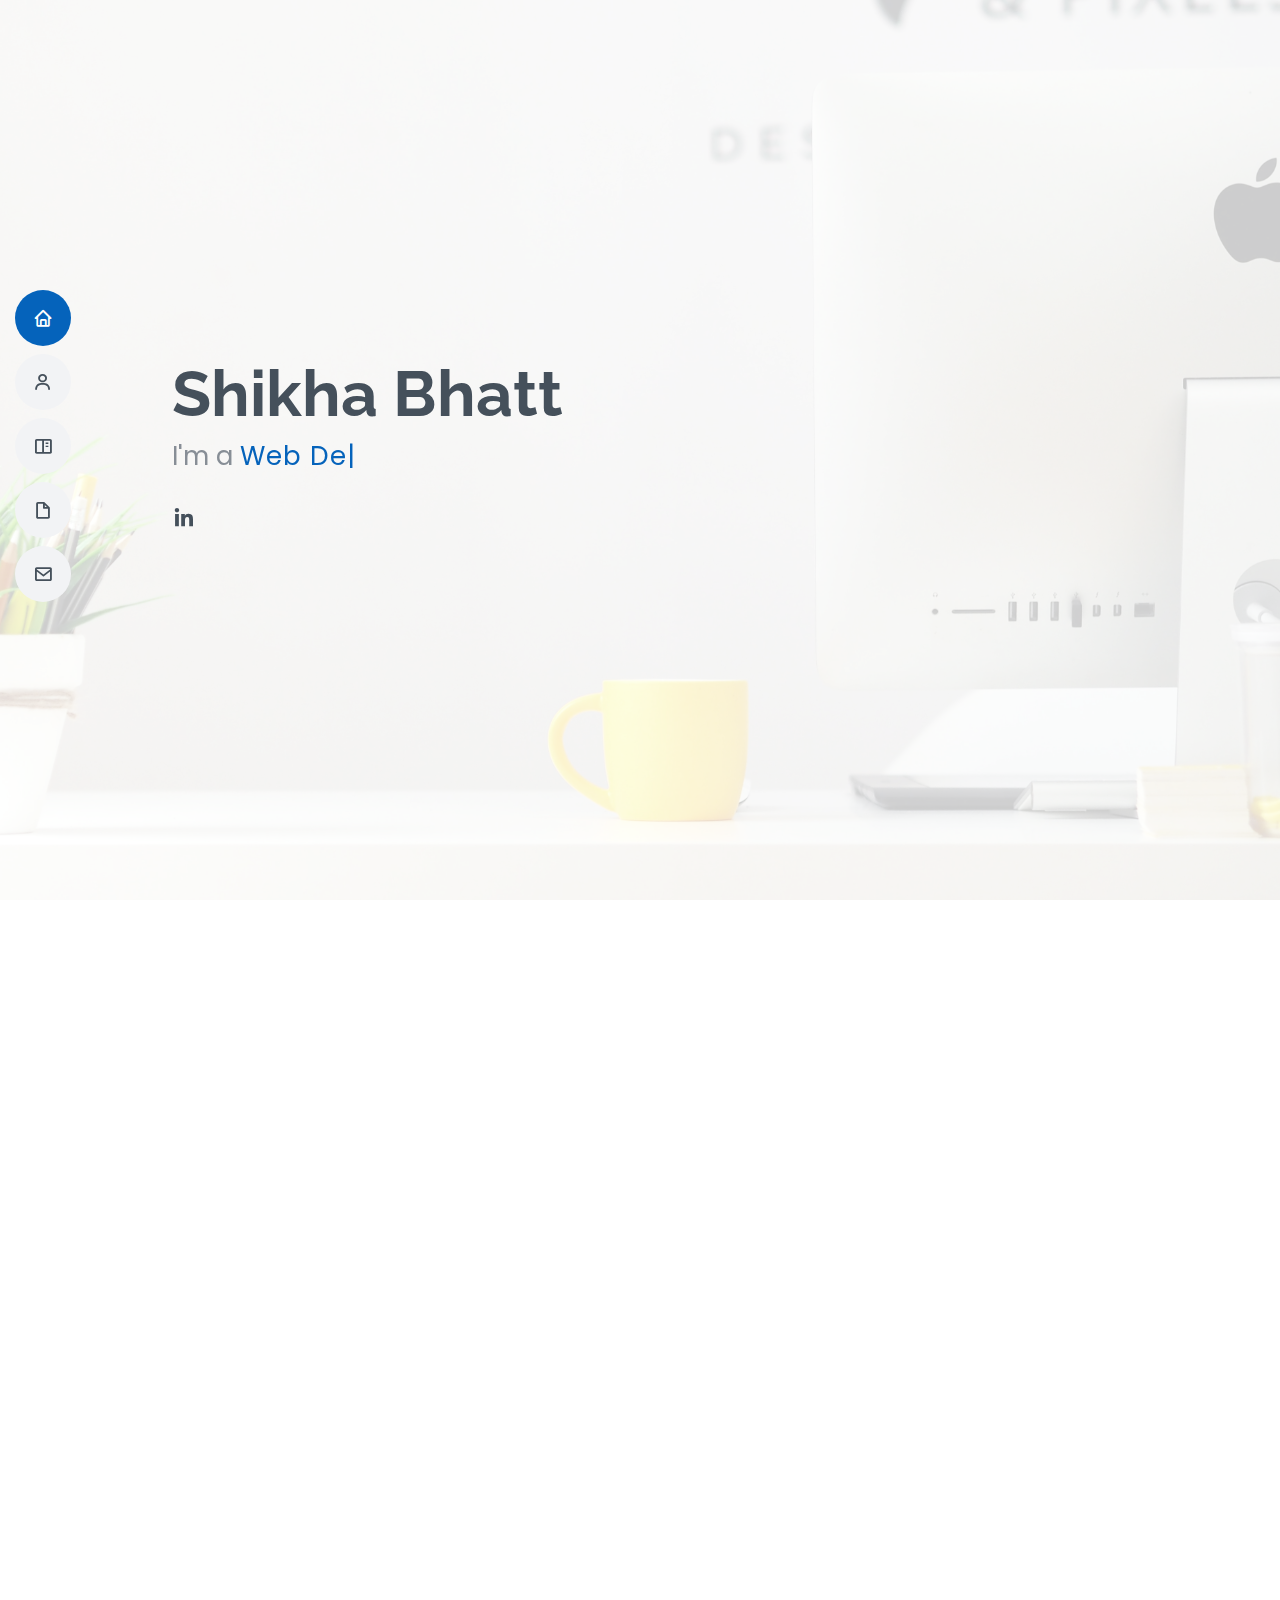
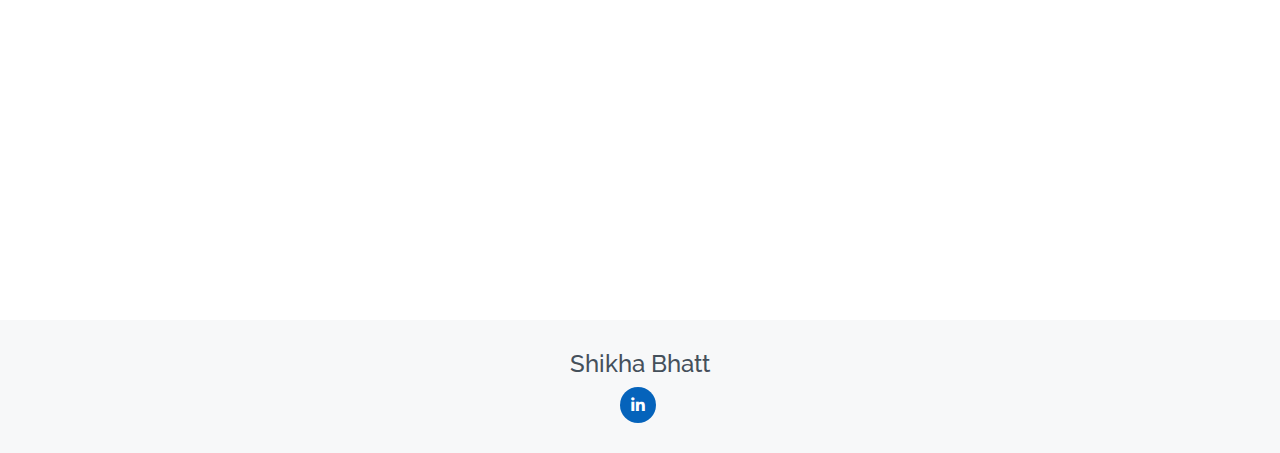
==== commit 085ac16d: "download resume option removed" ====
--- a/index.html
+++ b/index.html
@@ -809,10 +809,10 @@
               </ul>
             </div>
           </div>
-          <div class="col-lg-12 d-flex justify-content-center">
+          <!-- <div class="col-lg-12 d-flex justify-content-center">
             <a class="btn btn-dark download-btn" href="ShikhaBhatt.pdf" download="ShikhaBhatt">Download Resume <i
                 class="bi bi-cloud-download"></i></a>
-          </div>
+          </div> -->
         </div>
       </div>
     </section>
@@ -852,9 +852,9 @@
             </div>
 
             <div class="progress">
-              <span class="skill">JavaScript <i class="val">90%</i></span>
+              <span class="skill">JavaScript <i class="val">100%</i></span>
               <div class="progress-bar-wrap">
-                <div class="progress-bar" role="progressbar" aria-valuenow="90" aria-valuemin="0" aria-valuemax="100">
+                <div class="progress-bar" role="progressbar" aria-valuenow="100" aria-valuemin="0" aria-valuemax="100">
                 </div>
               </div>
             </div>
